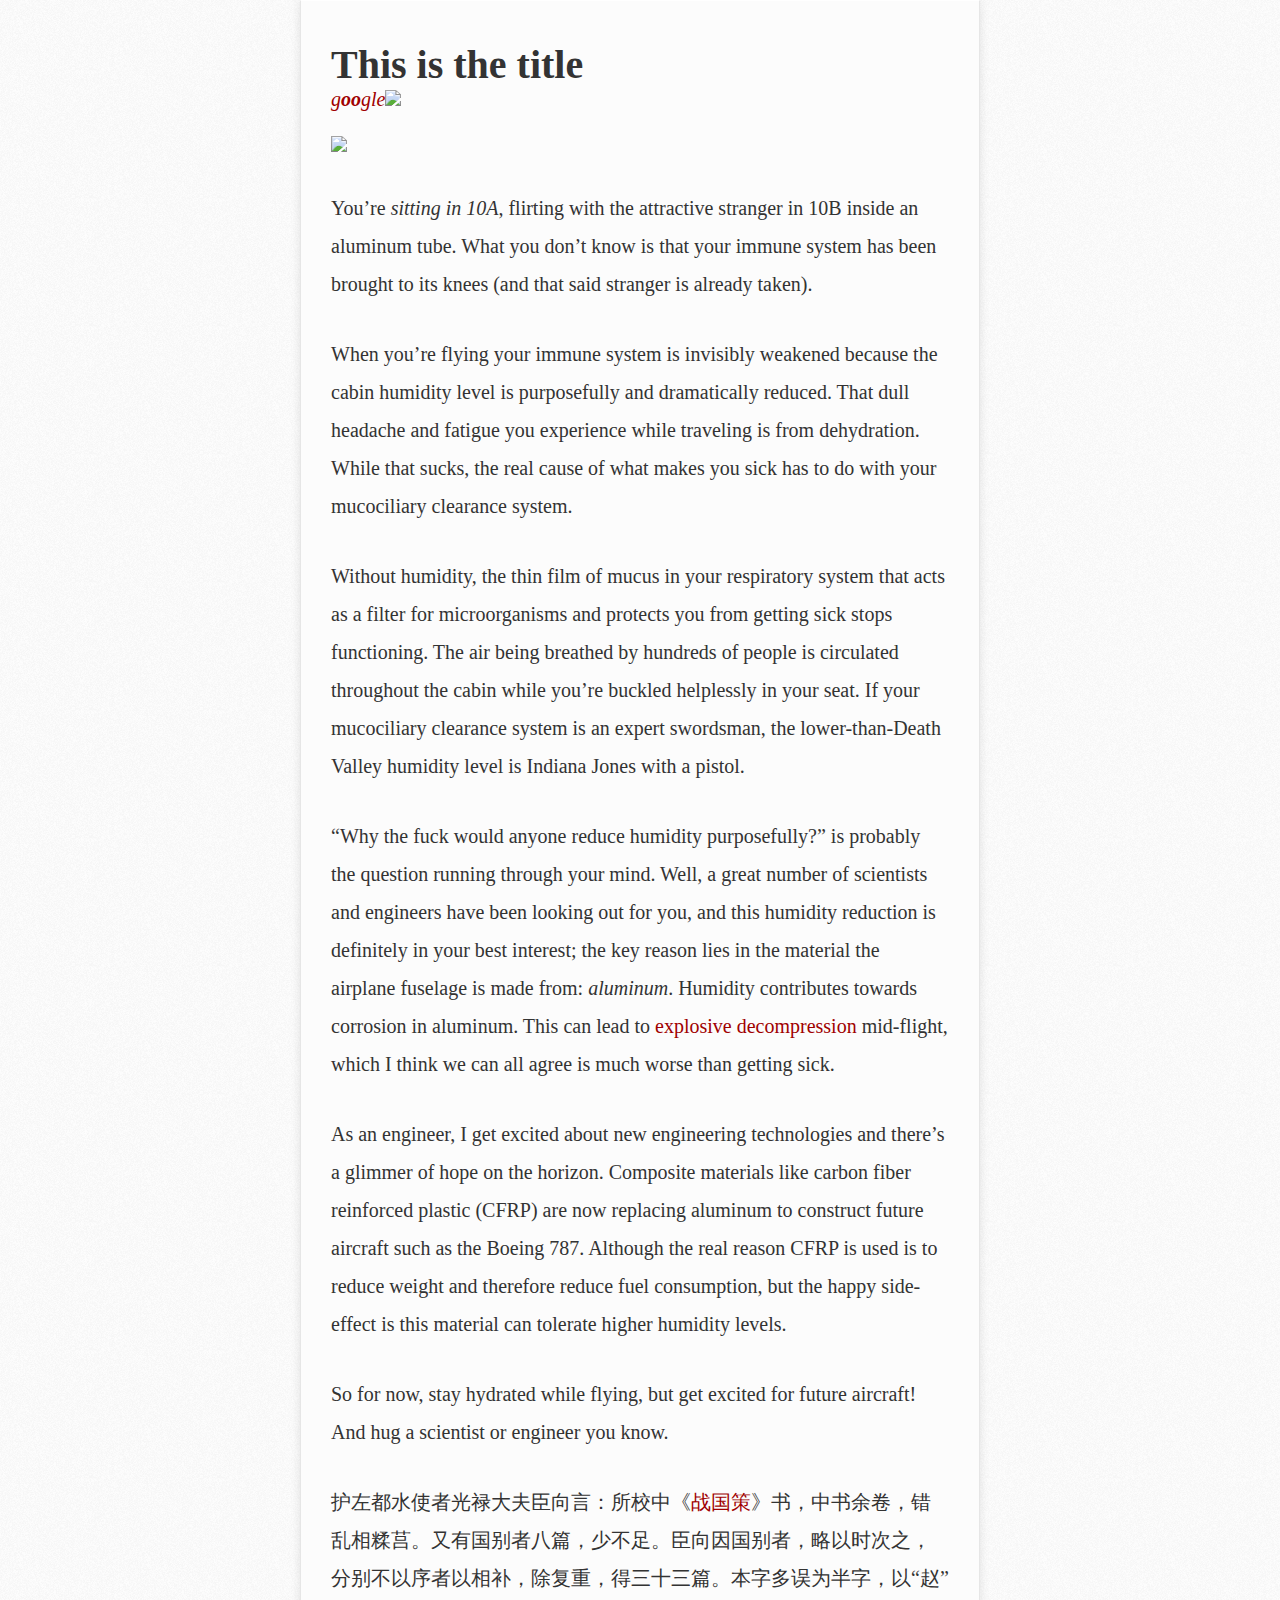
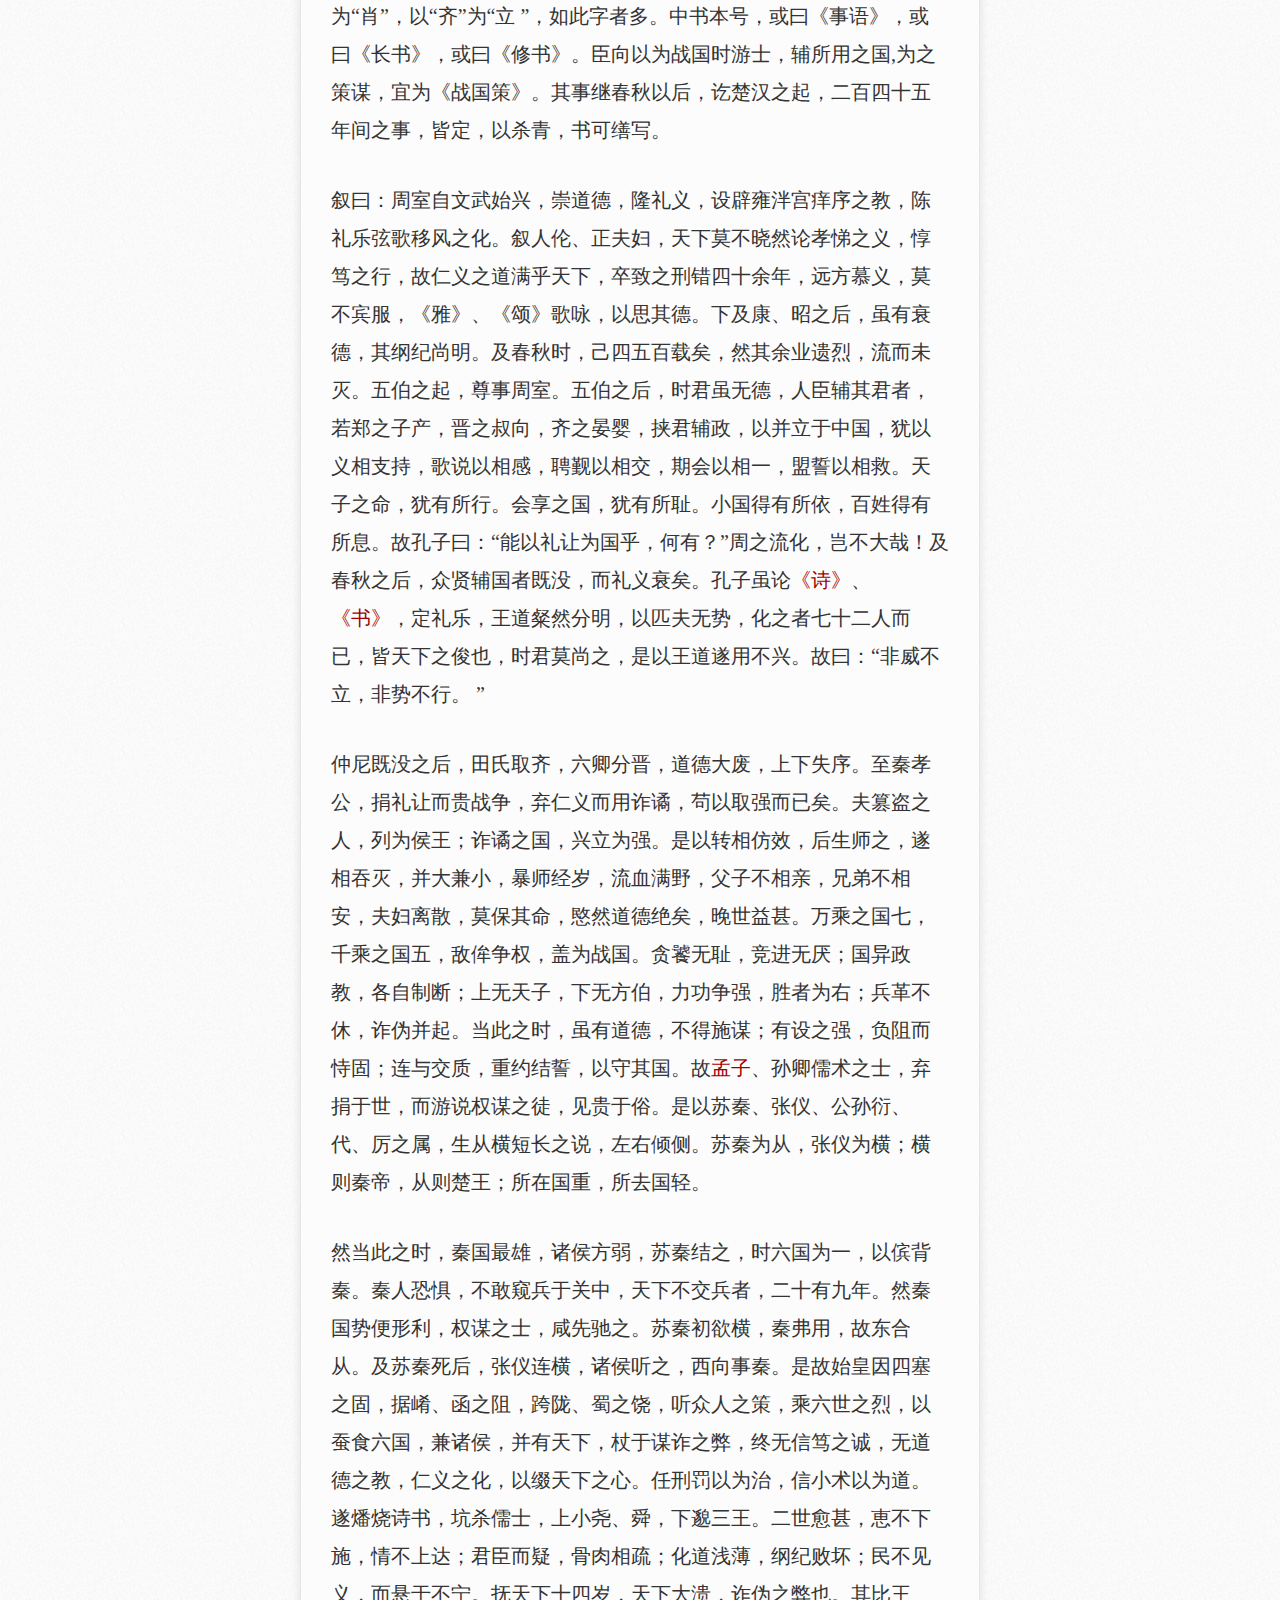
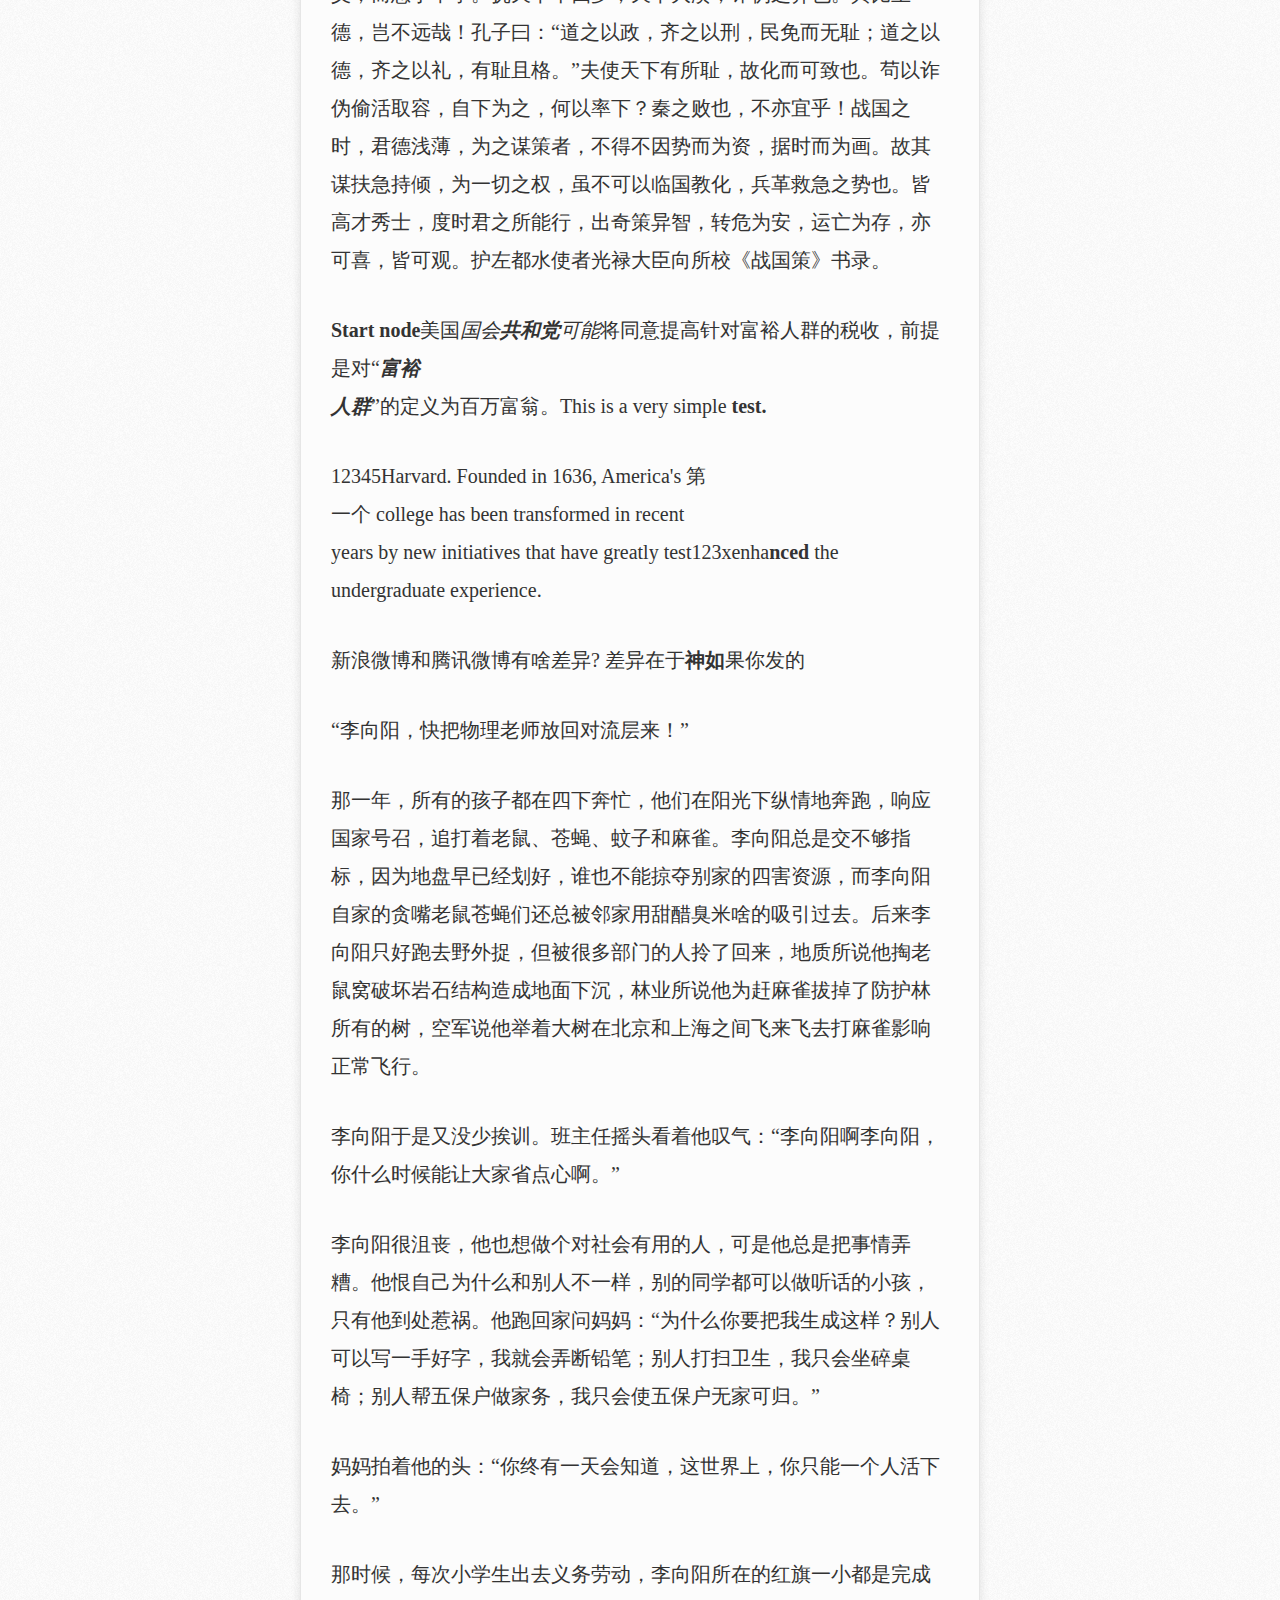
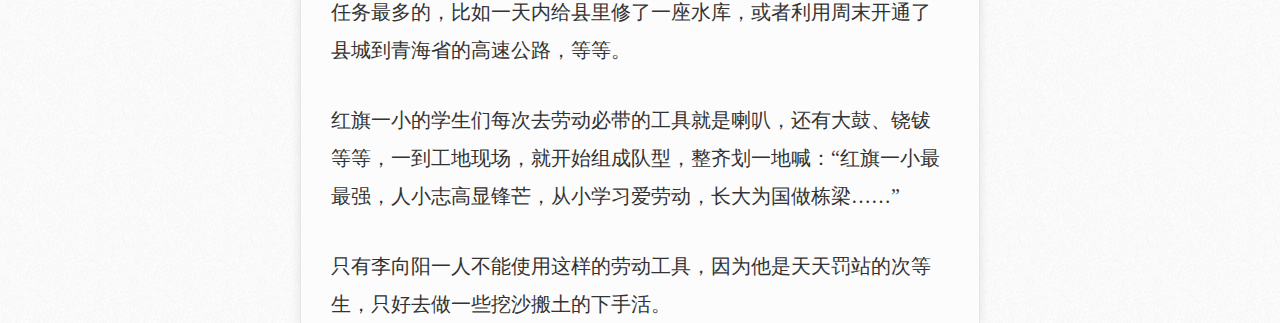
==== index.html @ 248e805e "generic node converter for img and link node" ====
<!DOCTYPE html>
<html>
<head>
  <title>nib.io</title>
  <meta charset="utf-8">
  <link href="stylesheets/main.css" media="all" rel="stylesheet" type="text/css" />

  <script src="javascripts/utils/JSONSerializer.js" type="text/javascript"></script>
  <script src="javascripts/utils/LineRanger.js" type="text/javascript"></script>
  <script src="javascripts/utils/SplitManager.js" type="text/javascript"></script>
  <script src="javascripts/utils/bind.js" type="text/javascript"></script>

  <script src="javascripts/IFrame.js" type="text/javascript"></script>
  <script src="javascripts/Stripe.js" type="text/javascript"></script>

  <script src="javascripts/main.js" type="text/javascript"></script>

  <script type="text/javascript" src="javascripts/greensock/plugins/CSSPlugin.min.js"></script>
  <script type="text/javascript" src="javascripts/greensock/easing/EasePack.min.js"></script>
  <script type="text/javascript" src="javascripts/greensock/TweenLite.min.js"></script>
  <script src="javascripts/greensock/TweenMax.min.js" type="text/javascript"></script>
  <script src="javascripts/greensock/TweenLite.min.js" type="text/javascript"></script>
</head>
<body>
<div class="container">
  <article id="article-content">
    <div class="paper" data-splitable="true" contenteditable="true">
      <header><h1>This is the title</h1><i><a href="http://google.com">g<b test="ooooo">oo</b>gle</a></i>
      <img src="testing image"></header>
      <br>
      <img src="imag2">
      <p>You’re <em><i>sitting</i> in 10A</em>, flirting with the attractive stranger in 10B inside an aluminum tube. What you don’t know is that your immune system has been brought to its knees (and that said stranger is already taken).</p><p>When you’re flying your immune system is invisibly weakened because the cabin humidity level is purposefully and dramatically reduced. That dull headache and fatigue you experience while traveling is from dehydration. While that sucks, the real cause of what makes you sick has to do with your mucociliary clearance system.</p><p>Without humidity, the thin film of mucus in your respiratory system that acts as a filter for microorganisms and protects you from getting sick stops functioning. The air being breathed by hundreds of people is circulated throughout the cabin while you’re buckled helplessly in your seat. If your mucociliary clearance system is an expert swordsman, the lower-than-Death Valley humidity level is Indiana Jones with a pistol.</p>
      <p>“Why the fuck would anyone reduce humidity purposefully?” is probably the question running through your mind. Well, a great number of scientists and engineers have been looking out for you, and this humidity reduction is definitely in your best interest; the key reason lies in the material the airplane fuselage is made from: <em>aluminum</em>. Humidity contributes towards corrosion in aluminum. This can lead to <a href="/r/?url=http%3A%2F%2Fen.wikipedia.org%2Fwiki%2FAloha_Airlines_Flight_243">explosive decompression</a> mid-flight, which I think we can all agree is much worse than getting sick.</p><p>As an engineer, I get excited about new engineering technologies and there’s a glimmer of hope on the horizon. Composite materials like carbon fiber reinforced plastic (CFRP) are now replacing aluminum to construct future aircraft such as the Boeing 787. Although the real reason CFRP is used is to reduce weight and therefore reduce fuel consumption, but the happy side-effect is this material can tolerate higher humidity levels.</p>
      <p>So for now, stay hydrated while flying, but get excited for future aircraft! And hug a scientist or engineer you know.</p>
      <p>护左都水使者光禄大夫臣向言：所校中《<a rel="external" href="http://www.zggdwx.com/zhanguo.html">战国策</a>》书，中书余卷，错乱相糅莒。又有国别者八篇，少不足。臣向因国别者，略以时次之，分别不以序者以相补，除复重，得三十三篇。本字多误为半字，以“赵”为“肖”，以“齐”为“立 ”，如此字者多。中书本号，或曰《事语》，或曰《长书》，或曰《修书》。臣向以为战国时游士，辅所用之国,为之策谋，宜为《战国策》。其事继春秋以后，讫楚汉之起，二百四十五年间之事，皆定，以杀青，书可缮写。</p>
      <p>叙曰：周室自文武始兴，崇道德，隆礼义，设辟雍泮宫痒序之教，陈礼乐弦歌移风之化。叙人伦、正夫妇，天下莫不晓然论孝悌之义，惇笃之行，故仁义之道满乎天下，卒致之刑错四十余年，远方慕义，莫不宾服，《雅》、《颂》歌咏，以思其德。下及康、昭之后，虽有衰德，其纲纪尚明。及春秋时，己四五百载矣，然其余业遗烈，流而未灭。五伯之起，尊事周室。五伯之后，时君虽无德，人臣辅其君者，若郑之子产，晋之叔向，齐之晏婴，挟君辅政，以并立于中国，犹以义相支持，歌说以相感，聘觐以相交，期会以相一，盟誓以相救。天子之命，犹有所行。会享之国，犹有所耻。小国得有所依，百姓得有所息。故孔子曰：“能以礼让为国乎，何有？”周之流化，岂不大哉！及春秋之后，众贤辅国者既没，而礼义衰矣。孔子虽论<a rel="external" href="http://www.zggdwx.com/shijing.html">《诗》</a>、<a rel="external" href="http://www.zggdwx.com/shangshu.html">《书》</a>，定礼乐，王道粲然分明，以匹夫无势，化之者七十二人而已，皆天下之俊也，时君莫尚之，是以王道遂用不兴。故曰：“非威不立，非势不行。 ”</p>
      <p>仲尼既没之后，田氏取齐，六卿分晋，道德大废，上下失序。至秦孝公，捐礼让而贵战争，弃仁义而用诈谲，茍以取强而已矣。夫篡盗之人，列为侯王；诈谲之国，兴立为强。是以转相仿效，后生师之，遂相吞灭，并大兼小，暴师经岁，流血满野，父子不相亲，兄弟不相安，夫妇离散，莫保其命，愍然道德绝矣，晚世益甚。万乘之国七，千乘之国五，敌侔争权，盖为战国。贪饕无耻，竞进无厌；国异政教，各自制断；上无天子，下无方伯，力功争强，胜者为右；兵革不休，诈伪并起。当此之时，虽有道德，不得施谋；有设之强，负阻而恃固；连与交质，重约结誓，以守其国。故<a rel="external" href="http://www.zggdwx.com/mengzi.html">孟子</a>、孙卿儒术之士，弃捐于世，而游说权谋之徒，见贵于俗。是以苏秦、张仪、公孙衍、代、厉之属，生从横短长之说，左右倾侧。苏秦为从，张仪为横；横则秦帝，从则楚王；所在国重，所去国轻。</p>
      <p>然当此之时，秦国最雄，诸侯方弱，苏秦结之，时六国为一，以傧背秦。秦人恐惧，不敢窥兵于关中，天下不交兵者，二十有九年。然秦国势便形利，权谋之士，咸先驰之。苏秦初欲横，秦弗用，故东合从。及苏秦死后，张仪连横，诸侯听之，西向事秦。是故始皇因四塞之固，据崤、函之阻，跨陇、蜀之饶，听众人之策，乘六世之烈，以蚕食六国，兼诸侯，并有天下，杖于谋诈之弊，终无信笃之诚，无道德之教，仁义之化，以缀天下之心。任刑罚以为治，信小术以为道。遂燔烧诗书，坑杀儒士，上小尧、舜，下邈三王。二世愈甚，恵不下施，情不上达；君臣而疑，骨肉相疏；化道浅薄，纲纪败坏；民不见义，而悬于不宁。抚天下十四岁，天下大溃，诈伪之弊也。其比王德，岂不远哉！孔子曰：“道之以政，齐之以刑，民免而无耻；道之以德，齐之以礼，有耻且格。”夫使天下有所耻，故化而可致也。茍以诈伪偷活取容，自下为之，何以率下？秦之败也，不亦宜乎！战国之时，君德浅薄，为之谋策者，不得不因势而为资，据时而为画。故其谋扶急持倾，为一切之权，虽不可以临国教化，兵革救急之势也。皆高才秀士，度时君之所能行，出奇策异智，转危为安，运亡为存，亦可喜，皆可观。护左都水使者光禄大臣向所校《战国策》书录。</p>
      <p><b>Start node</b>美国<i>国会<b>共和党</b>可能</i>将同意提高针对富裕人群的税收，前提是对“<i><b>富裕<br/>人群</b></i>”的定义为百万富翁。This is a very simple <b>test.</b></p>
      <p>12345<span>Harvard</span>. Founded in 1636, America's 第<br>一个 college has been transformed in recent<br>years by new initiatives that have greatly <span>test</span>123<span>xenha<b>nced</b></span> the undergraduate experience.</p>
      <p>新浪微博和腾讯微博有啥差异? <span></span>差异在于<b>神如</b>果你发的</p>
      <p>“李向阳，快把物理老师放回对流层来！”</p><p>那一年，所有的孩子都在四下奔忙，他们在阳光下纵情地奔跑，响应国家号召，追打着老鼠、苍蝇、蚊子和麻雀。李向阳总是交不够指标，因为地盘早已经划好，谁也不能掠夺别家的四害资源，而李向阳自家的贪嘴老鼠苍蝇们还总被邻家用甜醋臭米啥的吸引过去。后来李向阳只好跑去野外捉，但被很多部门的人拎了回来，地质所说他掏老鼠窝破坏岩石结构造成地面下沉，林业所说他为赶麻雀拔掉了防护林所有的树，空军说他举着大树在北京和上海之间飞来飞去打麻雀影响正常飞行。</p><p>李向阳于是又没少挨训。班主任摇头看着他叹气：“李向阳啊李向阳，你什么时候能让大家省点心啊。”</p><p>李向阳很沮丧，他也想做个对社会有用的人，可是他总是把事情弄糟。他恨自己为什么和别人不一样，别的同学都可以做听话的小孩，只有他到处惹祸。他跑回家问妈妈：“为什么你要把我生成这样？别人可以写一手好字，我就会弄断铅笔；别人打扫卫生，我只会坐碎桌椅；别人帮五保户做家务，我只会使五保户无家可归。”</p><p>妈妈拍着他的头：“你终有一天会知道，这世界上，你只能一个人活下去。”</p><p>那时候，每次小学生出去义务劳动，李向阳所在的红旗一小都是完成任务最多的，比如一天内给县里修了一座水库，或者利用周末开通了县城到青海省的高速公路，等等。</p><p>红旗一小的学生们每次去劳动必带的工具就是喇叭，还有大鼓、铙钹等等，一到工地现场，就开始组成队型，整齐划一地喊：“红旗一小最最强，人小志高显锋芒，从小学习爱劳动，长大为国做栋梁……”</p><p>只有李向阳一人不能使用这样的劳动工具，因为他是天天罚站的次等生，只好去做一些挖沙搬土的下手活。</p>
    </div>
  </article>
</div>
</body>
</html>
---- stylesheets/main.css ----
body {
  margin: 0;

  font-family: Georgia, "STHeiti", "Microsoft YaHei", "Times New Roman", Times, serif;
  font-size: 20px;
  color: #333;

  background-color: #F9F9F9;
  background-image:url('../bg.png');

}

a {
  text-decoration: none;
  color: #A00000;
}

a:hover{
  text-decoration: underline;
}

h1 {
  margin: 0;
  padding-top: 1em;
}

p {
  margin: 0;
  line-height: 1.9em;
  margin-top: 1.6em;
}

::selection {
  background: rgba(0, 0, 0, 0.1); /* Safari */
}

::-moz-selection {
  background: rgba(0, 0, 0, 0.1); /* Firefox */
}

.paper {
  width: 680px;
  margin: 0 auto;
  padding: 0 1.5em;

  -webkit-box-sizing: border-box;
     -moz-box-sizing: border-box;
          box-sizing: border-box;

  border-left: 1pt solid #E6E6E6;
  border-right: 1pt solid #E6E6E6;
  /*border-bottom: 1pt solid #E6E6E6;*/
  border-top: 1pt solid #FFF;

  background-color: #FCFCFC;

  -moz-box-shadow:    0 0 10px rgba(0, 0, 0, 0.1);
  -webkit-box-shadow: 0 0 10px rgba(0, 0, 0, 0.1);
  box-shadow:         0 0 10px rgba(0, 0, 0, 0.1);
}

.paper:focus{
  /* disable the focus outline */
  outline: none;
}

.paper p:first-child {
  margin-top: 0;
}

.inserted {
  margin: 0 auto;
}
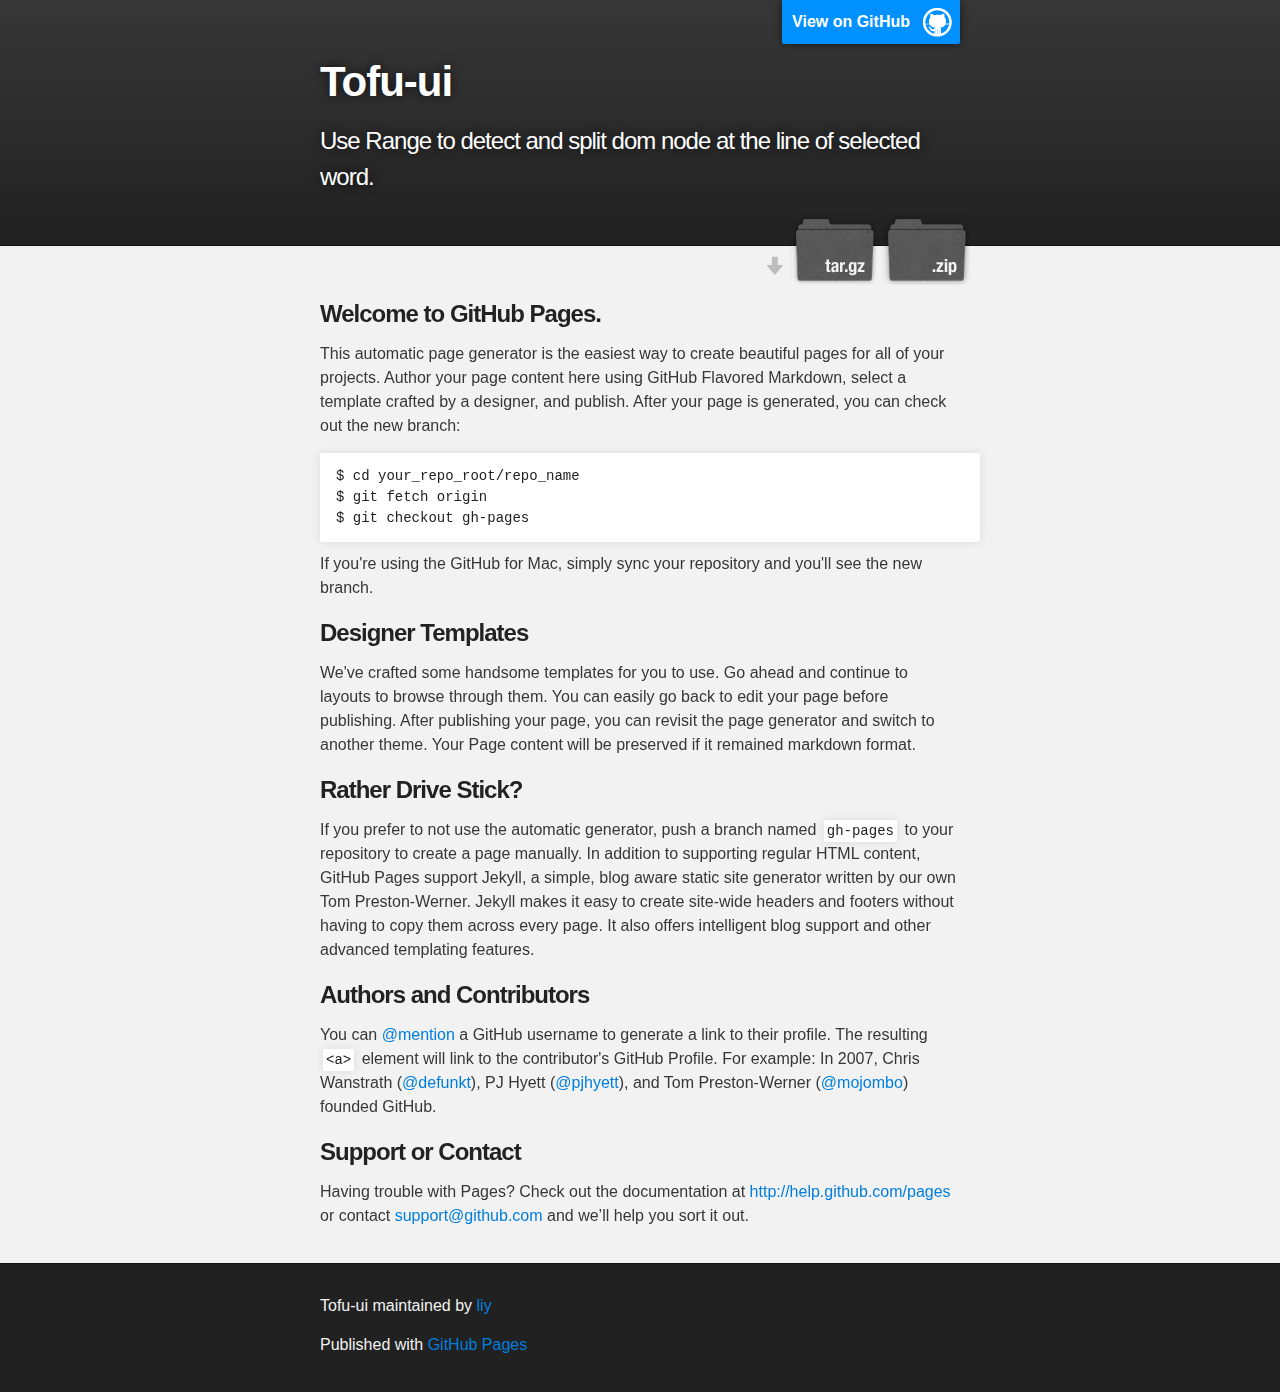
==== commit f1d3ebce: "Create gh-pages branch via GitHub" ====
--- a/index.html
+++ b/index.html
@@ -1,47 +1,79 @@
 <!DOCTYPE html>
 <html>
-<head>
-  <title>nib.io</title>
-  <meta charset="utf-8">
-  <link href="stylesheets/main.css" media="all" rel="stylesheet" type="text/css" />
 
-  <script src="javascripts/utils/JSONSerializer.js" type="text/javascript"></script>
-  <script src="javascripts/utils/LineRanger.js" type="text/javascript"></script>
-  <script src="javascripts/utils/SplitManager.js" type="text/javascript"></script>
-  <script src="javascripts/utils/bind.js" type="text/javascript"></script>
+  <head>
+    <meta charset='utf-8' />
+    <meta http-equiv="X-UA-Compatible" content="chrome=1" />
+    <meta name="description" content="Tofu-ui : Use Range to detect and split dom node at the line of selected word." />
 
-  <script src="javascripts/IFrame.js" type="text/javascript"></script>
-  <script src="javascripts/Stripe.js" type="text/javascript"></script>
+    <link rel="stylesheet" type="text/css" media="screen" href="stylesheets/stylesheet.css">
 
-  <script src="javascripts/main.js" type="text/javascript"></script>
+    <title>Tofu-ui</title>
+  </head>
 
-  <script type="text/javascript" src="javascripts/greensock/plugins/CSSPlugin.min.js"></script>
-  <script type="text/javascript" src="javascripts/greensock/easing/EasePack.min.js"></script>
-  <script type="text/javascript" src="javascripts/greensock/TweenLite.min.js"></script>
-  <script src="javascripts/greensock/TweenMax.min.js" type="text/javascript"></script>
-  <script src="javascripts/greensock/TweenLite.min.js" type="text/javascript"></script>
-</head>
-<body>
-<div class="container">
-  <article id="article-content">
-    <div class="paper" data-splitable="true" contenteditable="true">
-      <header><h1>This is the title</h1><i><a href="http://google.com">g<b test="ooooo">oo</b>gle</a></i>
-      <img src="testing image"></header>
-      <br>
-      <img src="imag2">
-      <p>You’re <em><i>sitting</i> in 10A</em>, flirting with the attractive stranger in 10B inside an aluminum tube. What you don’t know is that your immune system has been brought to its knees (and that said stranger is already taken).</p><p>When you’re flying your immune system is invisibly weakened because the cabin humidity level is purposefully and dramatically reduced. That dull headache and fatigue you experience while traveling is from dehydration. While that sucks, the real cause of what makes you sick has to do with your mucociliary clearance system.</p><p>Without humidity, the thin film of mucus in your respiratory system that acts as a filter for microorganisms and protects you from getting sick stops functioning. The air being breathed by hundreds of people is circulated throughout the cabin while you’re buckled helplessly in your seat. If your mucociliary clearance system is an expert swordsman, the lower-than-Death Valley humidity level is Indiana Jones with a pistol.</p>
-      <p>“Why the fuck would anyone reduce humidity purposefully?” is probably the question running through your mind. Well, a great number of scientists and engineers have been looking out for you, and this humidity reduction is definitely in your best interest; the key reason lies in the material the airplane fuselage is made from: <em>aluminum</em>. Humidity contributes towards corrosion in aluminum. This can lead to <a href="/r/?url=http%3A%2F%2Fen.wikipedia.org%2Fwiki%2FAloha_Airlines_Flight_243">explosive decompression</a> mid-flight, which I think we can all agree is much worse than getting sick.</p><p>As an engineer, I get excited about new engineering technologies and there’s a glimmer of hope on the horizon. Composite materials like carbon fiber reinforced plastic (CFRP) are now replacing aluminum to construct future aircraft such as the Boeing 787. Although the real reason CFRP is used is to reduce weight and therefore reduce fuel consumption, but the happy side-effect is this material can tolerate higher humidity levels.</p>
-      <p>So for now, stay hydrated while flying, but get excited for future aircraft! And hug a scientist or engineer you know.</p>
-      <p>护左都水使者光禄大夫臣向言：所校中《<a rel="external" href="http://www.zggdwx.com/zhanguo.html">战国策</a>》书，中书余卷，错乱相糅莒。又有国别者八篇，少不足。臣向因国别者，略以时次之，分别不以序者以相补，除复重，得三十三篇。本字多误为半字，以“赵”为“肖”，以“齐”为“立 ”，如此字者多。中书本号，或曰《事语》，或曰《长书》，或曰《修书》。臣向以为战国时游士，辅所用之国,为之策谋，宜为《战国策》。其事继春秋以后，讫楚汉之起，二百四十五年间之事，皆定，以杀青，书可缮写。</p>
-      <p>叙曰：周室自文武始兴，崇道德，隆礼义，设辟雍泮宫痒序之教，陈礼乐弦歌移风之化。叙人伦、正夫妇，天下莫不晓然论孝悌之义，惇笃之行，故仁义之道满乎天下，卒致之刑错四十余年，远方慕义，莫不宾服，《雅》、《颂》歌咏，以思其德。下及康、昭之后，虽有衰德，其纲纪尚明。及春秋时，己四五百载矣，然其余业遗烈，流而未灭。五伯之起，尊事周室。五伯之后，时君虽无德，人臣辅其君者，若郑之子产，晋之叔向，齐之晏婴，挟君辅政，以并立于中国，犹以义相支持，歌说以相感，聘觐以相交，期会以相一，盟誓以相救。天子之命，犹有所行。会享之国，犹有所耻。小国得有所依，百姓得有所息。故孔子曰：“能以礼让为国乎，何有？”周之流化，岂不大哉！及春秋之后，众贤辅国者既没，而礼义衰矣。孔子虽论<a rel="external" href="http://www.zggdwx.com/shijing.html">《诗》</a>、<a rel="external" href="http://www.zggdwx.com/shangshu.html">《书》</a>，定礼乐，王道粲然分明，以匹夫无势，化之者七十二人而已，皆天下之俊也，时君莫尚之，是以王道遂用不兴。故曰：“非威不立，非势不行。 ”</p>
-      <p>仲尼既没之后，田氏取齐，六卿分晋，道德大废，上下失序。至秦孝公，捐礼让而贵战争，弃仁义而用诈谲，茍以取强而已矣。夫篡盗之人，列为侯王；诈谲之国，兴立为强。是以转相仿效，后生师之，遂相吞灭，并大兼小，暴师经岁，流血满野，父子不相亲，兄弟不相安，夫妇离散，莫保其命，愍然道德绝矣，晚世益甚。万乘之国七，千乘之国五，敌侔争权，盖为战国。贪饕无耻，竞进无厌；国异政教，各自制断；上无天子，下无方伯，力功争强，胜者为右；兵革不休，诈伪并起。当此之时，虽有道德，不得施谋；有设之强，负阻而恃固；连与交质，重约结誓，以守其国。故<a rel="external" href="http://www.zggdwx.com/mengzi.html">孟子</a>、孙卿儒术之士，弃捐于世，而游说权谋之徒，见贵于俗。是以苏秦、张仪、公孙衍、代、厉之属，生从横短长之说，左右倾侧。苏秦为从，张仪为横；横则秦帝，从则楚王；所在国重，所去国轻。</p>
-      <p>然当此之时，秦国最雄，诸侯方弱，苏秦结之，时六国为一，以傧背秦。秦人恐惧，不敢窥兵于关中，天下不交兵者，二十有九年。然秦国势便形利，权谋之士，咸先驰之。苏秦初欲横，秦弗用，故东合从。及苏秦死后，张仪连横，诸侯听之，西向事秦。是故始皇因四塞之固，据崤、函之阻，跨陇、蜀之饶，听众人之策，乘六世之烈，以蚕食六国，兼诸侯，并有天下，杖于谋诈之弊，终无信笃之诚，无道德之教，仁义之化，以缀天下之心。任刑罚以为治，信小术以为道。遂燔烧诗书，坑杀儒士，上小尧、舜，下邈三王。二世愈甚，恵不下施，情不上达；君臣而疑，骨肉相疏；化道浅薄，纲纪败坏；民不见义，而悬于不宁。抚天下十四岁，天下大溃，诈伪之弊也。其比王德，岂不远哉！孔子曰：“道之以政，齐之以刑，民免而无耻；道之以德，齐之以礼，有耻且格。”夫使天下有所耻，故化而可致也。茍以诈伪偷活取容，自下为之，何以率下？秦之败也，不亦宜乎！战国之时，君德浅薄，为之谋策者，不得不因势而为资，据时而为画。故其谋扶急持倾，为一切之权，虽不可以临国教化，兵革救急之势也。皆高才秀士，度时君之所能行，出奇策异智，转危为安，运亡为存，亦可喜，皆可观。护左都水使者光禄大臣向所校《战国策》书录。</p>
-      <p><b>Start node</b>美国<i>国会<b>共和党</b>可能</i>将同意提高针对富裕人群的税收，前提是对“<i><b>富裕<br/>人群</b></i>”的定义为百万富翁。This is a very simple <b>test.</b></p>
-      <p>12345<span>Harvard</span>. Founded in 1636, America's 第<br>一个 college has been transformed in recent<br>years by new initiatives that have greatly <span>test</span>123<span>xenha<b>nced</b></span> the undergraduate experience.</p>
-      <p>新浪微博和腾讯微博有啥差异? <span></span>差异在于<b>神如</b>果你发的</p>
-      <p>“李向阳，快把物理老师放回对流层来！”</p><p>那一年，所有的孩子都在四下奔忙，他们在阳光下纵情地奔跑，响应国家号召，追打着老鼠、苍蝇、蚊子和麻雀。李向阳总是交不够指标，因为地盘早已经划好，谁也不能掠夺别家的四害资源，而李向阳自家的贪嘴老鼠苍蝇们还总被邻家用甜醋臭米啥的吸引过去。后来李向阳只好跑去野外捉，但被很多部门的人拎了回来，地质所说他掏老鼠窝破坏岩石结构造成地面下沉，林业所说他为赶麻雀拔掉了防护林所有的树，空军说他举着大树在北京和上海之间飞来飞去打麻雀影响正常飞行。</p><p>李向阳于是又没少挨训。班主任摇头看着他叹气：“李向阳啊李向阳，你什么时候能让大家省点心啊。”</p><p>李向阳很沮丧，他也想做个对社会有用的人，可是他总是把事情弄糟。他恨自己为什么和别人不一样，别的同学都可以做听话的小孩，只有他到处惹祸。他跑回家问妈妈：“为什么你要把我生成这样？别人可以写一手好字，我就会弄断铅笔；别人打扫卫生，我只会坐碎桌椅；别人帮五保户做家务，我只会使五保户无家可归。”</p><p>妈妈拍着他的头：“你终有一天会知道，这世界上，你只能一个人活下去。”</p><p>那时候，每次小学生出去义务劳动，李向阳所在的红旗一小都是完成任务最多的，比如一天内给县里修了一座水库，或者利用周末开通了县城到青海省的高速公路，等等。</p><p>红旗一小的学生们每次去劳动必带的工具就是喇叭，还有大鼓、铙钹等等，一到工地现场，就开始组成队型，整齐划一地喊：“红旗一小最最强，人小志高显锋芒，从小学习爱劳动，长大为国做栋梁……”</p><p>只有李向阳一人不能使用这样的劳动工具，因为他是天天罚站的次等生，只好去做一些挖沙搬土的下手活。</p>
+  <body>
+
+    <!-- HEADER -->
+    <div id="header_wrap" class="outer">
+        <header class="inner">
+          <a id="forkme_banner" href="https://github.com/liy/tofu-ui">View on GitHub</a>
+
+          <h1 id="project_title">Tofu-ui</h1>
+          <h2 id="project_tagline">Use Range to detect and split dom node at the line of selected word.</h2>
+
+            <section id="downloads">
+              <a class="zip_download_link" href="https://github.com/liy/tofu-ui/zipball/master">Download this project as a .zip file</a>
+              <a class="tar_download_link" href="https://github.com/liy/tofu-ui/tarball/master">Download this project as a tar.gz file</a>
+            </section>
+        </header>
     </div>
-  </article>
-</div>
-</body>
+
+    <!-- MAIN CONTENT -->
+    <div id="main_content_wrap" class="outer">
+      <section id="main_content" class="inner">
+        <h3>
+<a name="welcome-to-github-pages" class="anchor" href="#welcome-to-github-pages"><span class="octicon octicon-link"></span></a>Welcome to GitHub Pages.</h3>
+
+<p>This automatic page generator is the easiest way to create beautiful pages for all of your projects. Author your page content here using GitHub Flavored Markdown, select a template crafted by a designer, and publish. After your page is generated, you can check out the new branch:</p>
+
+<pre><code>$ cd your_repo_root/repo_name
+$ git fetch origin
+$ git checkout gh-pages
+</code></pre>
+
+<p>If you're using the GitHub for Mac, simply sync your repository and you'll see the new branch.</p>
+
+<h3>
+<a name="designer-templates" class="anchor" href="#designer-templates"><span class="octicon octicon-link"></span></a>Designer Templates</h3>
+
+<p>We've crafted some handsome templates for you to use. Go ahead and continue to layouts to browse through them. You can easily go back to edit your page before publishing. After publishing your page, you can revisit the page generator and switch to another theme. Your Page content will be preserved if it remained markdown format.</p>
+
+<h3>
+<a name="rather-drive-stick" class="anchor" href="#rather-drive-stick"><span class="octicon octicon-link"></span></a>Rather Drive Stick?</h3>
+
+<p>If you prefer to not use the automatic generator, push a branch named <code>gh-pages</code> to your repository to create a page manually. In addition to supporting regular HTML content, GitHub Pages support Jekyll, a simple, blog aware static site generator written by our own Tom Preston-Werner. Jekyll makes it easy to create site-wide headers and footers without having to copy them across every page. It also offers intelligent blog support and other advanced templating features.</p>
+
+<h3>
+<a name="authors-and-contributors" class="anchor" href="#authors-and-contributors"><span class="octicon octicon-link"></span></a>Authors and Contributors</h3>
+
+<p>You can <a href="https://github.com/blog/821" class="user-mention">@mention</a> a GitHub username to generate a link to their profile. The resulting <code>&lt;a&gt;</code> element will link to the contributor's GitHub Profile. For example: In 2007, Chris Wanstrath (<a href="https://github.com/defunkt" class="user-mention">@defunkt</a>), PJ Hyett (<a href="https://github.com/pjhyett" class="user-mention">@pjhyett</a>), and Tom Preston-Werner (<a href="https://github.com/mojombo" class="user-mention">@mojombo</a>) founded GitHub.</p>
+
+<h3>
+<a name="support-or-contact" class="anchor" href="#support-or-contact"><span class="octicon octicon-link"></span></a>Support or Contact</h3>
+
+<p>Having trouble with Pages? Check out the documentation at <a href="http://help.github.com/pages">http://help.github.com/pages</a> or contact <a href="mailto:support@github.com">support@github.com</a> and we’ll help you sort it out.</p>
+      </section>
+    </div>
+
+    <!-- FOOTER  -->
+    <div id="footer_wrap" class="outer">
+      <footer class="inner">
+        <p class="copyright">Tofu-ui maintained by <a href="https://github.com/liy">liy</a></p>
+        <p>Published with <a href="http://pages.github.com">GitHub Pages</a></p>
+      </footer>
+    </div>
+
+    
+
+  </body>
 </html>
--- a/stylesheets/stylesheet.css
+++ b/stylesheets/stylesheet.css
@@ -0,0 +1,427 @@
+/*******************************************************************************
+Slate Theme for GitHub Pages
+by Jason Costello, @jsncostello
+*******************************************************************************/
+
+@import url(pygment_trac.css);
+
+/*******************************************************************************
+MeyerWeb Reset
+*******************************************************************************/
+
+html, body, div, span, applet, object, iframe,
+h1, h2, h3, h4, h5, h6, p, blockquote, pre,
+a, abbr, acronym, address, big, cite, code,
+del, dfn, em, img, ins, kbd, q, s, samp,
+small, strike, strong, sub, sup, tt, var,
+b, u, i, center,
+dl, dt, dd, ol, ul, li,
+fieldset, form, label, legend,
+table, caption, tbody, tfoot, thead, tr, th, td,
+article, aside, canvas, details, embed,
+figure, figcaption, footer, header, hgroup,
+menu, nav, output, ruby, section, summary,
+time, mark, audio, video {
+  margin: 0;
+  padding: 0;
+  border: 0;
+  font: inherit;
+  vertical-align: baseline;
+}
+
+/* HTML5 display-role reset for older browsers */
+article, aside, details, figcaption, figure,
+footer, header, hgroup, menu, nav, section {
+  display: block;
+}
+
+ol, ul {
+  list-style: none;
+}
+
+blockquote, q {
+}
+
+table {
+  border-collapse: collapse;
+  border-spacing: 0;
+}
+
+/*******************************************************************************
+Theme Styles
+*******************************************************************************/
+
+body {
+  box-sizing: border-box;
+  color:#373737;
+  background: #212121;
+  font-size: 16px;
+  font-family: 'Myriad Pro', Calibri, Helvetica, Arial, sans-serif;
+  line-height: 1.5;
+  -webkit-font-smoothing: antialiased;
+}
+
+h1, h2, h3, h4, h5, h6 {
+  margin: 10px 0;
+  font-weight: 700;
+  color:#222222;
+  font-family: 'Lucida Grande', 'Calibri', Helvetica, Arial, sans-serif;
+  letter-spacing: -1px;
+}
+
+h1 {
+  font-size: 36px;
+  font-weight: 700;
+}
+
+h2 {
+  padding-bottom: 10px;
+  font-size: 32px;
+  background: url('../images/bg_hr.png') repeat-x bottom;
+}
+
+h3 {
+  font-size: 24px;
+}
+
+h4 {
+  font-size: 21px;
+}
+
+h5 {
+  font-size: 18px;
+}
+
+h6 {
+  font-size: 16px;
+}
+
+p {
+  margin: 10px 0 15px 0;
+}
+
+footer p {
+  color: #f2f2f2;
+}
+
+a {
+  text-decoration: none;
+  color: #007edf;
+  text-shadow: none;
+
+  transition: color 0.5s ease;
+  transition: text-shadow 0.5s ease;
+  -webkit-transition: color 0.5s ease;
+  -webkit-transition: text-shadow 0.5s ease;
+  -moz-transition: color 0.5s ease;
+  -moz-transition: text-shadow 0.5s ease;
+  -o-transition: color 0.5s ease;
+  -o-transition: text-shadow 0.5s ease;
+  -ms-transition: color 0.5s ease;
+  -ms-transition: text-shadow 0.5s ease;
+}
+
+#main_content a:hover {
+  color: #0069ba;
+  text-shadow: #0090ff 0px 0px 2px;
+}
+
+footer a:hover {
+  color: #43adff;
+  text-shadow: #0090ff 0px 0px 2px;
+}
+
+em {
+  font-style: italic;
+}
+
+strong {
+  font-weight: bold;
+}
+
+img {
+  position: relative;
+  margin: 0 auto;
+  max-width: 739px;
+  padding: 5px;
+  margin: 10px 0 10px 0;
+  border: 1px solid #ebebeb;
+
+  box-shadow: 0 0 5px #ebebeb;
+  -webkit-box-shadow: 0 0 5px #ebebeb;
+  -moz-box-shadow: 0 0 5px #ebebeb;
+  -o-box-shadow: 0 0 5px #ebebeb;
+  -ms-box-shadow: 0 0 5px #ebebeb;
+}
+
+pre, code {
+  width: 100%;
+  color: #222;
+  background-color: #fff;
+
+  font-family: Monaco, "Bitstream Vera Sans Mono", "Lucida Console", Terminal, monospace;
+  font-size: 14px;
+
+  border-radius: 2px;
+  -moz-border-radius: 2px;
+  -webkit-border-radius: 2px;
+
+
+
+}
+
+pre {
+  width: 100%;
+  padding: 10px;
+  box-shadow: 0 0 10px rgba(0,0,0,.1);
+  overflow: auto;
+}
+
+code {
+  padding: 3px;
+  margin: 0 3px;
+  box-shadow: 0 0 10px rgba(0,0,0,.1);
+}
+
+pre code {
+  display: block;
+  box-shadow: none;
+}
+
+blockquote {
+  color: #666;
+  margin-bottom: 20px;
+  padding: 0 0 0 20px;
+  border-left: 3px solid #bbb;
+}
+
+ul, ol, dl {
+  margin-bottom: 15px
+}
+
+ul li {
+  list-style: inside;
+  padding-left: 20px;
+}
+
+ol li {
+  list-style: decimal inside;
+  padding-left: 20px;
+}
+
+dl dt {
+  font-weight: bold;
+}
+
+dl dd {
+  padding-left: 20px;
+  font-style: italic;
+}
+
+dl p {
+  padding-left: 20px;
+  font-style: italic;
+}
+
+hr {
+  height: 1px;
+  margin-bottom: 5px;
+  border: none;
+  background: url('../images/bg_hr.png') repeat-x center;
+}
+
+table {
+  border: 1px solid #373737;
+  margin-bottom: 20px;
+  text-align: left;
+ }
+
+th {
+  font-family: 'Lucida Grande', 'Helvetica Neue', Helvetica, Arial, sans-serif;
+  padding: 10px;
+  background: #373737;
+  color: #fff;
+ }
+
+td {
+  padding: 10px;
+  border: 1px solid #373737;
+ }
+
+form {
+  background: #f2f2f2;
+  padding: 20px;
+}
+
+img {
+  width: 100%;
+  max-width: 100%;
+}
+
+/*******************************************************************************
+Full-Width Styles
+*******************************************************************************/
+
+.outer {
+  width: 100%;
+}
+
+.inner {
+  position: relative;
+  max-width: 640px;
+  padding: 20px 10px;
+  margin: 0 auto;
+}
+
+#forkme_banner {
+  display: block;
+  position: absolute;
+  top:0;
+  right: 10px;
+  z-index: 10;
+  padding: 10px 50px 10px 10px;
+  color: #fff;
+  background: url('../images/blacktocat.png') #0090ff no-repeat 95% 50%;
+  font-weight: 700;
+  box-shadow: 0 0 10px rgba(0,0,0,.5);
+  border-bottom-left-radius: 2px;
+  border-bottom-right-radius: 2px;
+}
+
+#header_wrap {
+  background: #212121;
+  background: -moz-linear-gradient(top, #373737, #212121);
+  background: -webkit-linear-gradient(top, #373737, #212121);
+  background: -ms-linear-gradient(top, #373737, #212121);
+  background: -o-linear-gradient(top, #373737, #212121);
+  background: linear-gradient(top, #373737, #212121);
+}
+
+#header_wrap .inner {
+  padding: 50px 10px 30px 10px;
+}
+
+#project_title {
+  margin: 0;
+  color: #fff;
+  font-size: 42px;
+  font-weight: 700;
+  text-shadow: #111 0px 0px 10px;
+}
+
+#project_tagline {
+  color: #fff;
+  font-size: 24px;
+  font-weight: 300;
+  background: none;
+  text-shadow: #111 0px 0px 10px;
+}
+
+#downloads {
+  position: absolute;
+  width: 210px;
+  z-index: 10;
+  bottom: -40px;
+  right: 0;
+  height: 70px;
+  background: url('../images/icon_download.png') no-repeat 0% 90%;
+}
+
+.zip_download_link {
+  display: block;
+  float: right;
+  width: 90px;
+  height:70px;
+  text-indent: -5000px;
+  overflow: hidden;
+  background: url(../images/sprite_download.png) no-repeat bottom left;
+}
+
+.tar_download_link {
+  display: block;
+  float: right;
+  width: 90px;
+  height:70px;
+  text-indent: -5000px;
+  overflow: hidden;
+  background: url(../images/sprite_download.png) no-repeat bottom right;
+  margin-left: 10px;
+}
+
+.zip_download_link:hover {
+  background: url(../images/sprite_download.png) no-repeat top left;
+}
+
+.tar_download_link:hover {
+  background: url(../images/sprite_download.png) no-repeat top right;
+}
+
+#main_content_wrap {
+  background: #f2f2f2;
+  border-top: 1px solid #111;
+  border-bottom: 1px solid #111;
+}
+
+#main_content {
+  padding-top: 40px;
+}
+
+#footer_wrap {
+  background: #212121;
+}
+
+
+
+/*******************************************************************************
+Small Device Styles
+*******************************************************************************/
+
+@media screen and (max-width: 480px) {
+  body {
+    font-size:14px;
+  }
+
+  #downloads {
+    display: none;
+  }
+
+  .inner {
+    min-width: 320px;
+    max-width: 480px;
+  }
+
+  #project_title {
+  font-size: 32px;
+  }
+
+  h1 {
+    font-size: 28px;
+  }
+
+  h2 {
+    font-size: 24px;
+  }
+
+  h3 {
+    font-size: 21px;
+  }
+
+  h4 {
+    font-size: 18px;
+  }
+
+  h5 {
+    font-size: 14px;
+  }
+
+  h6 {
+    font-size: 12px;
+  }
+
+  code, pre {
+    min-width: 320px;
+    max-width: 480px;
+    font-size: 11px;
+  }
+
+}
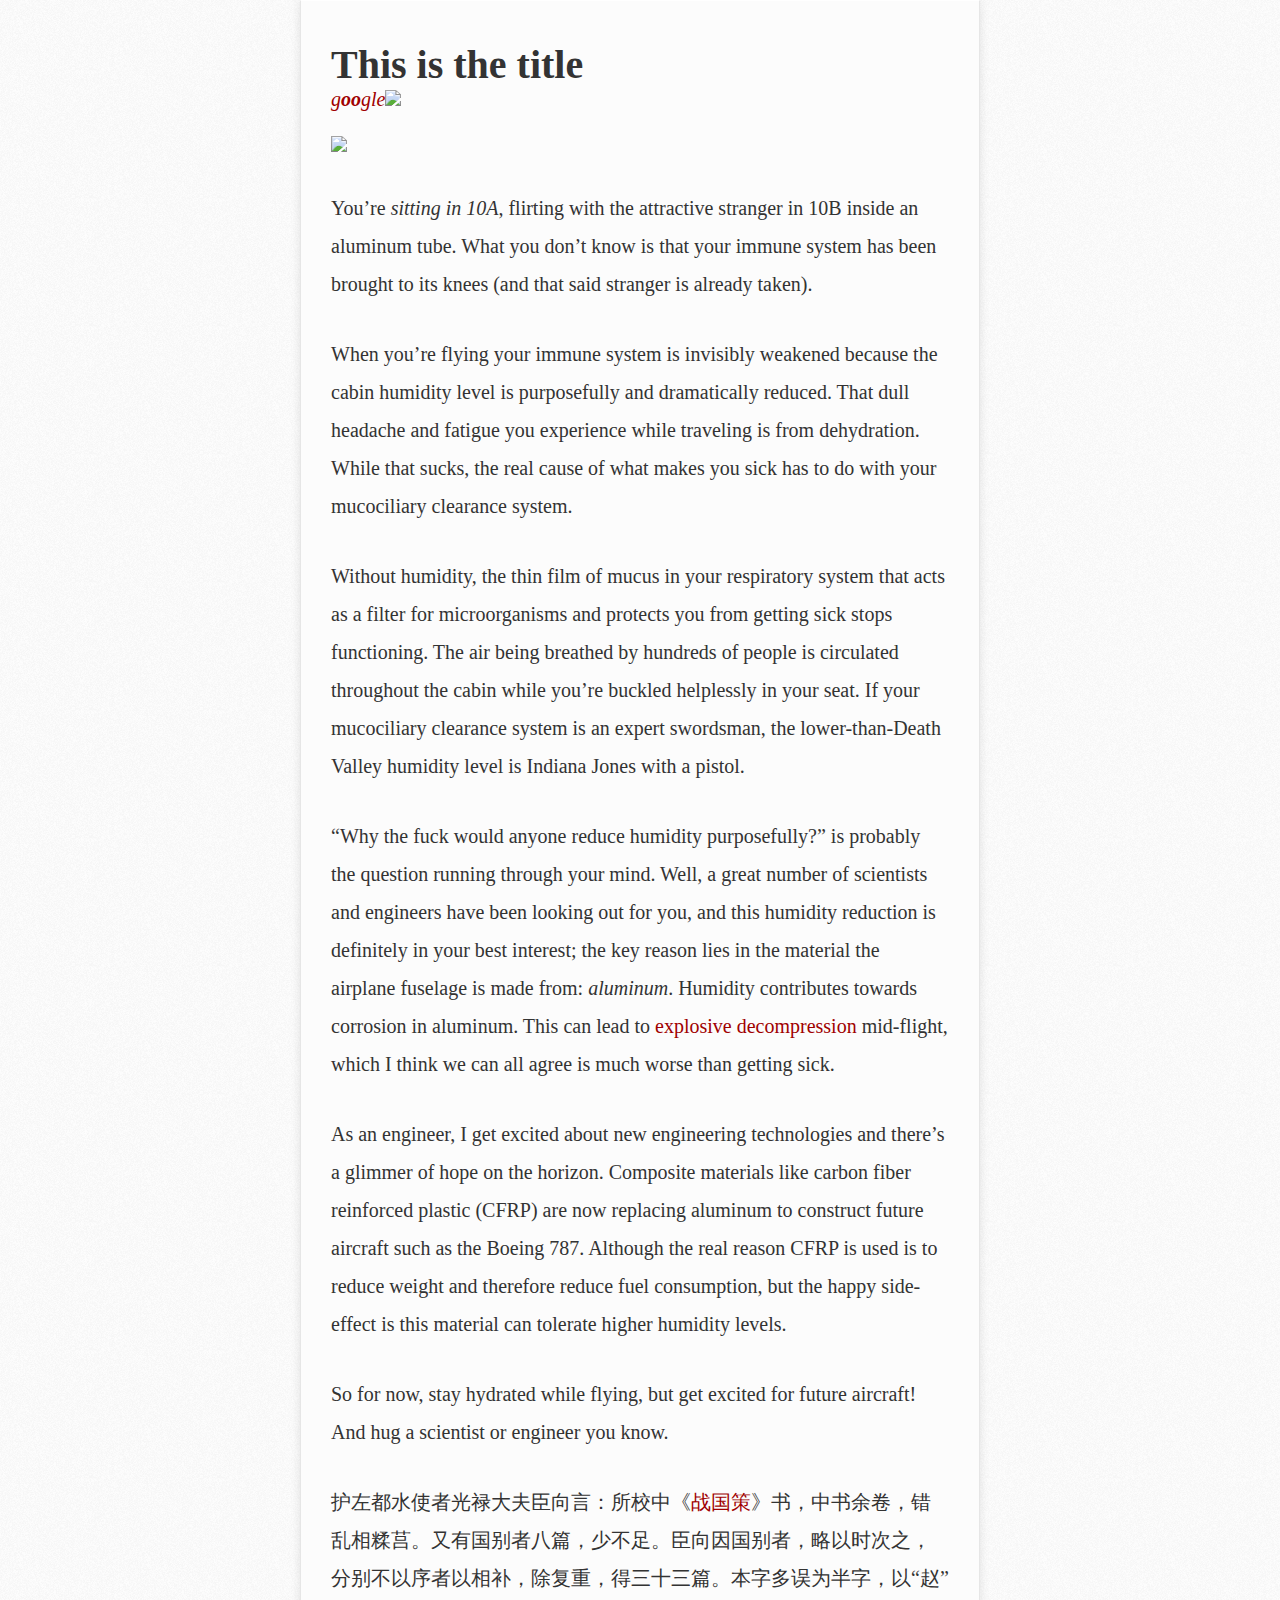
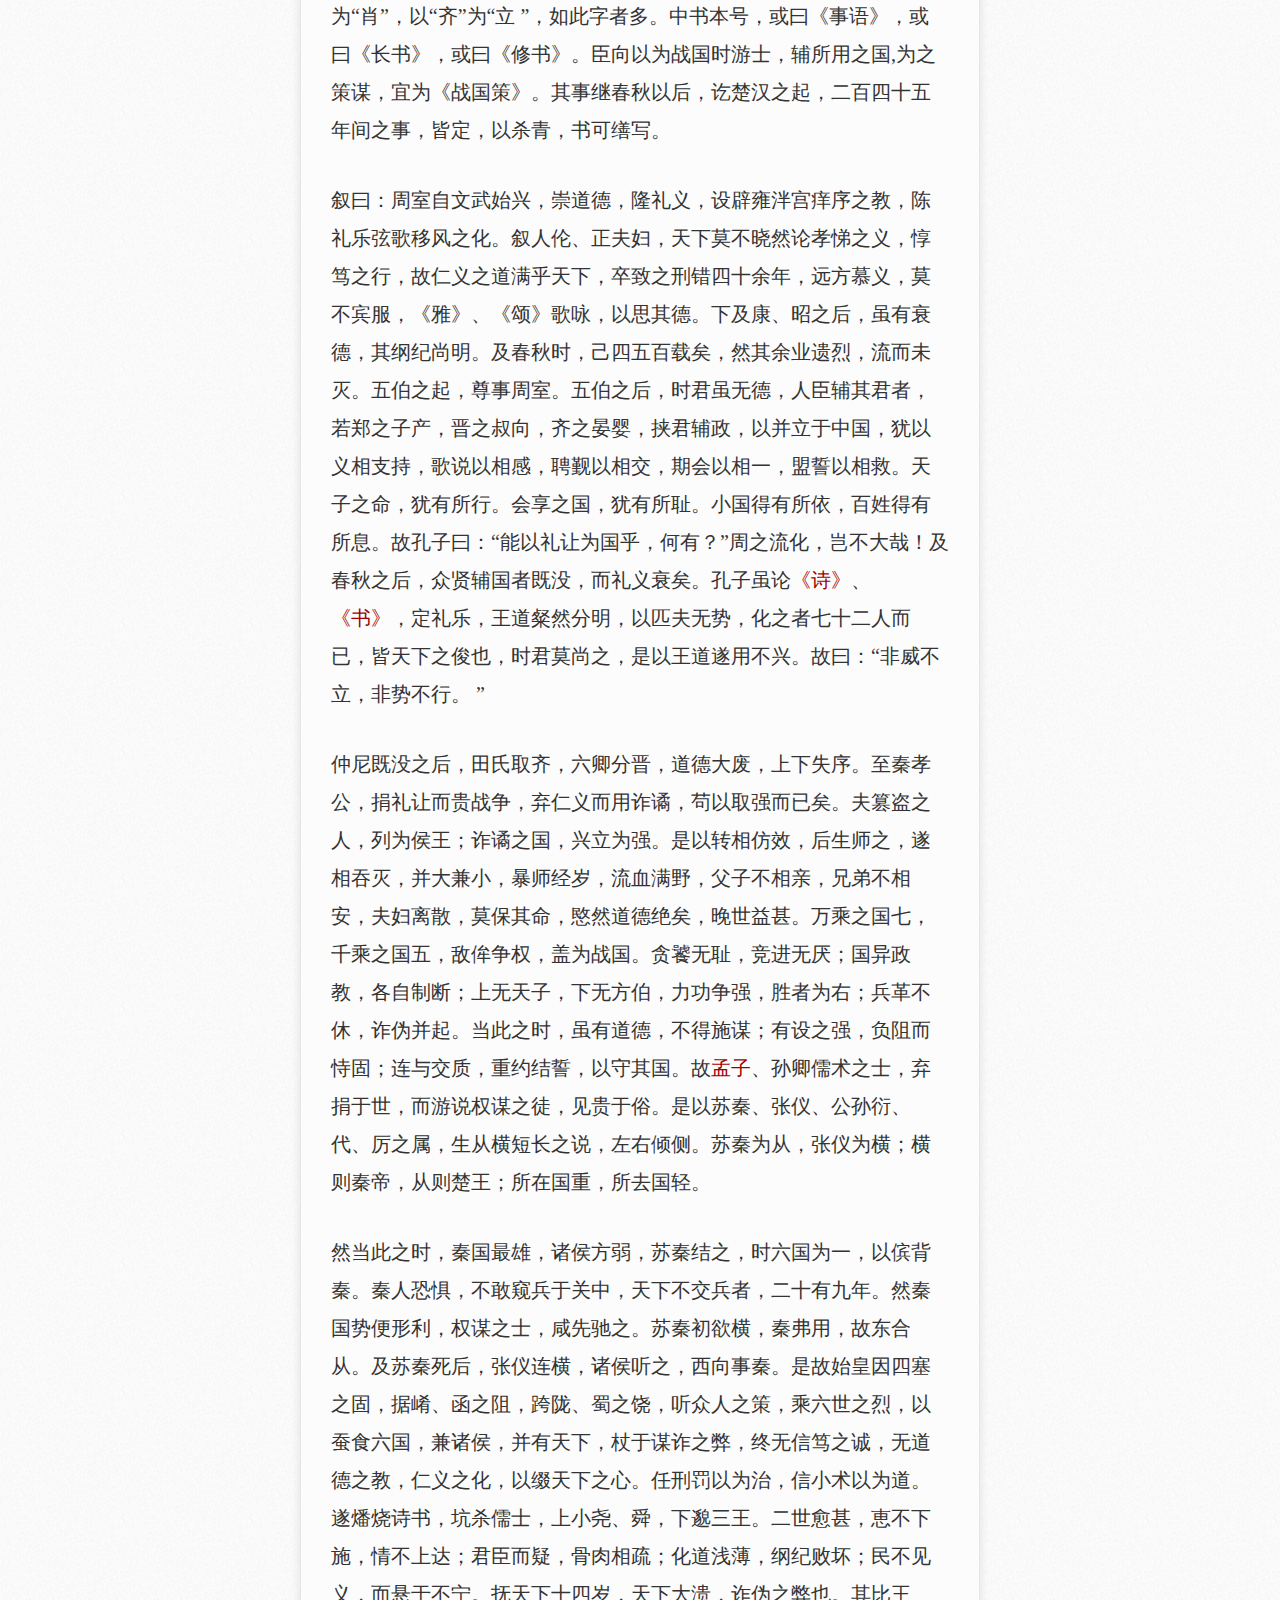
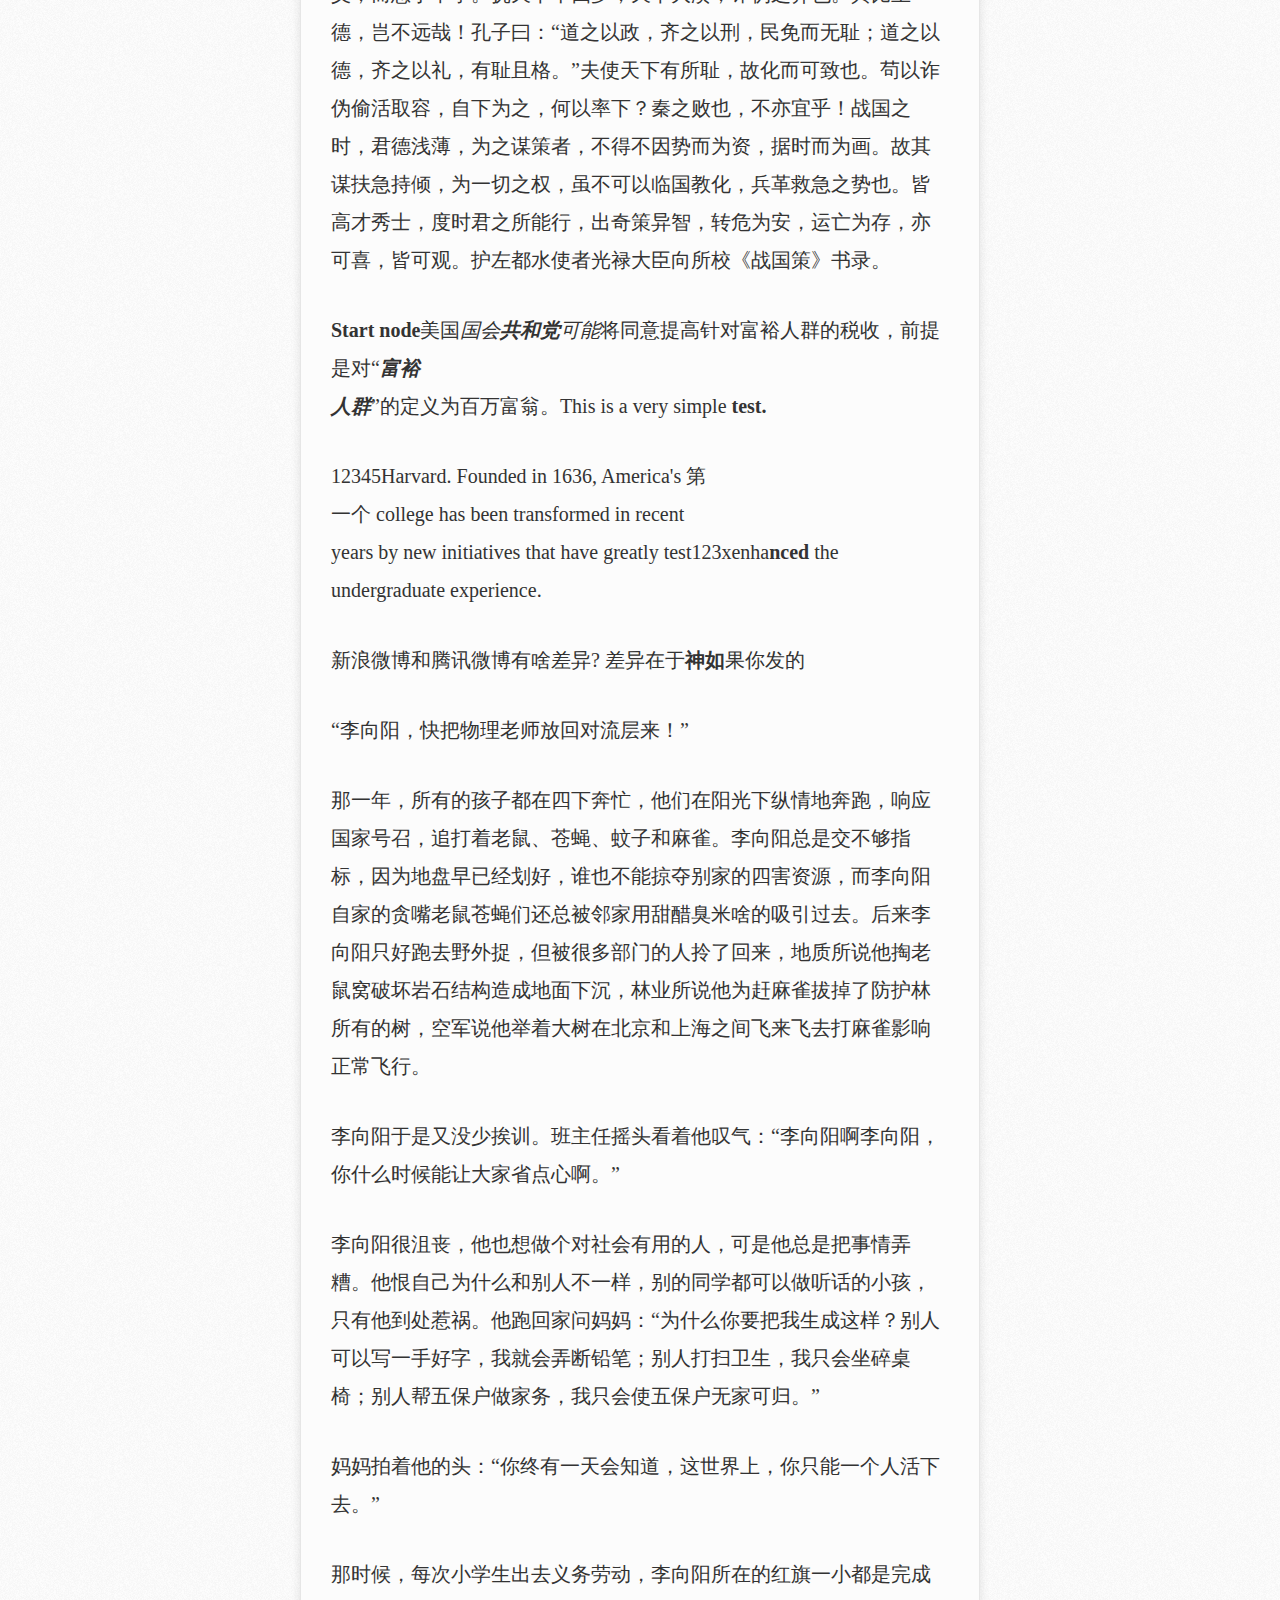
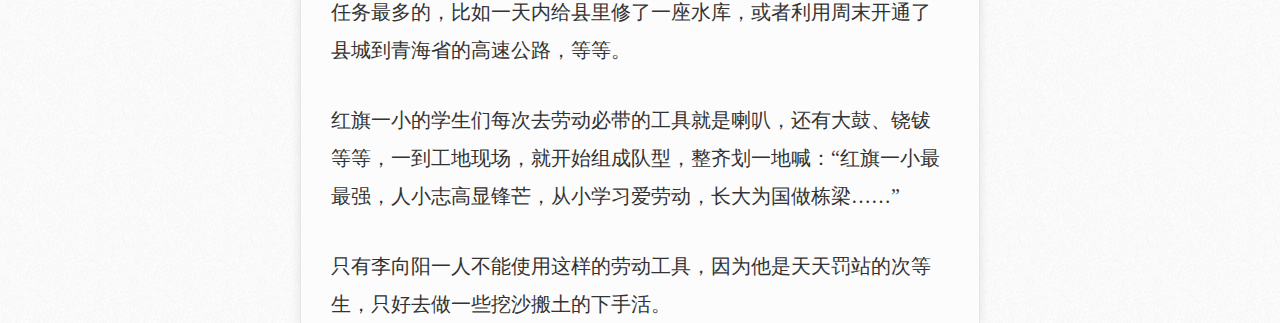
==== commit fc7b2ddc: "demo site" ====
--- a/index.html
+++ b/index.html
@@ -1,79 +1,47 @@
 <!DOCTYPE html>
 <html>
+<head>
+  <title>nib.io</title>
+  <meta charset="utf-8">
+  <link href="stylesheets/main.css" media="all" rel="stylesheet" type="text/css" />
 
-  <head>
-    <meta charset='utf-8' />
-    <meta http-equiv="X-UA-Compatible" content="chrome=1" />
-    <meta name="description" content="Tofu-ui : Use Range to detect and split dom node at the line of selected word." />
+  <script src="javascripts/utils/JSONSerializer.js" type="text/javascript"></script>
+  <script src="javascripts/utils/LineRanger.js" type="text/javascript"></script>
+  <script src="javascripts/utils/SplitManager.js" type="text/javascript"></script>
+  <script src="javascripts/utils/bind.js" type="text/javascript"></script>
 
-    <link rel="stylesheet" type="text/css" media="screen" href="stylesheets/stylesheet.css">
+  <script src="javascripts/IFrame.js" type="text/javascript"></script>
+  <script src="javascripts/Stripe.js" type="text/javascript"></script>
 
-    <title>Tofu-ui</title>
-  </head>
+  <script src="javascripts/main.js" type="text/javascript"></script>
 
-  <body>
-
-    <!-- HEADER -->
-    <div id="header_wrap" class="outer">
-        <header class="inner">
-          <a id="forkme_banner" href="https://github.com/liy/tofu-ui">View on GitHub</a>
-
-          <h1 id="project_title">Tofu-ui</h1>
-          <h2 id="project_tagline">Use Range to detect and split dom node at the line of selected word.</h2>
-
-            <section id="downloads">
-              <a class="zip_download_link" href="https://github.com/liy/tofu-ui/zipball/master">Download this project as a .zip file</a>
-              <a class="tar_download_link" href="https://github.com/liy/tofu-ui/tarball/master">Download this project as a tar.gz file</a>
-            </section>
-        </header>
+  <script type="text/javascript" src="javascripts/greensock/plugins/CSSPlugin.min.js"></script>
+  <script type="text/javascript" src="javascripts/greensock/easing/EasePack.min.js"></script>
+  <script type="text/javascript" src="javascripts/greensock/TweenLite.min.js"></script>
+  <script src="javascripts/greensock/TweenMax.min.js" type="text/javascript"></script>
+  <script src="javascripts/greensock/TweenLite.min.js" type="text/javascript"></script>
+</head>
+<body>
+<div class="container">
+  <article id="article-content">
+    <div class="paper" data-splitable="true" contenteditable="true">
+      <header><h1>This is the title</h1><i><a href="http://google.com">g<b test="ooooo">oo</b>gle</a></i>
+      <img src="testing image"></header>
+      <br>
+      <img src="imag2">
+      <p>You’re <em><i>sitting</i> in 10A</em>, flirting with the attractive stranger in 10B inside an aluminum tube. What you don’t know is that your immune system has been brought to its knees (and that said stranger is already taken).</p><p>When you’re flying your immune system is invisibly weakened because the cabin humidity level is purposefully and dramatically reduced. That dull headache and fatigue you experience while traveling is from dehydration. While that sucks, the real cause of what makes you sick has to do with your mucociliary clearance system.</p><p>Without humidity, the thin film of mucus in your respiratory system that acts as a filter for microorganisms and protects you from getting sick stops functioning. The air being breathed by hundreds of people is circulated throughout the cabin while you’re buckled helplessly in your seat. If your mucociliary clearance system is an expert swordsman, the lower-than-Death Valley humidity level is Indiana Jones with a pistol.</p>
+      <p>“Why the fuck would anyone reduce humidity purposefully?” is probably the question running through your mind. Well, a great number of scientists and engineers have been looking out for you, and this humidity reduction is definitely in your best interest; the key reason lies in the material the airplane fuselage is made from: <em>aluminum</em>. Humidity contributes towards corrosion in aluminum. This can lead to <a href="/r/?url=http%3A%2F%2Fen.wikipedia.org%2Fwiki%2FAloha_Airlines_Flight_243">explosive decompression</a> mid-flight, which I think we can all agree is much worse than getting sick.</p><p>As an engineer, I get excited about new engineering technologies and there’s a glimmer of hope on the horizon. Composite materials like carbon fiber reinforced plastic (CFRP) are now replacing aluminum to construct future aircraft such as the Boeing 787. Although the real reason CFRP is used is to reduce weight and therefore reduce fuel consumption, but the happy side-effect is this material can tolerate higher humidity levels.</p>
+      <p>So for now, stay hydrated while flying, but get excited for future aircraft! And hug a scientist or engineer you know.</p>
+      <p>护左都水使者光禄大夫臣向言：所校中《<a rel="external" href="http://www.zggdwx.com/zhanguo.html">战国策</a>》书，中书余卷，错乱相糅莒。又有国别者八篇，少不足。臣向因国别者，略以时次之，分别不以序者以相补，除复重，得三十三篇。本字多误为半字，以“赵”为“肖”，以“齐”为“立 ”，如此字者多。中书本号，或曰《事语》，或曰《长书》，或曰《修书》。臣向以为战国时游士，辅所用之国,为之策谋，宜为《战国策》。其事继春秋以后，讫楚汉之起，二百四十五年间之事，皆定，以杀青，书可缮写。</p>
+      <p>叙曰：周室自文武始兴，崇道德，隆礼义，设辟雍泮宫痒序之教，陈礼乐弦歌移风之化。叙人伦、正夫妇，天下莫不晓然论孝悌之义，惇笃之行，故仁义之道满乎天下，卒致之刑错四十余年，远方慕义，莫不宾服，《雅》、《颂》歌咏，以思其德。下及康、昭之后，虽有衰德，其纲纪尚明。及春秋时，己四五百载矣，然其余业遗烈，流而未灭。五伯之起，尊事周室。五伯之后，时君虽无德，人臣辅其君者，若郑之子产，晋之叔向，齐之晏婴，挟君辅政，以并立于中国，犹以义相支持，歌说以相感，聘觐以相交，期会以相一，盟誓以相救。天子之命，犹有所行。会享之国，犹有所耻。小国得有所依，百姓得有所息。故孔子曰：“能以礼让为国乎，何有？”周之流化，岂不大哉！及春秋之后，众贤辅国者既没，而礼义衰矣。孔子虽论<a rel="external" href="http://www.zggdwx.com/shijing.html">《诗》</a>、<a rel="external" href="http://www.zggdwx.com/shangshu.html">《书》</a>，定礼乐，王道粲然分明，以匹夫无势，化之者七十二人而已，皆天下之俊也，时君莫尚之，是以王道遂用不兴。故曰：“非威不立，非势不行。 ”</p>
+      <p>仲尼既没之后，田氏取齐，六卿分晋，道德大废，上下失序。至秦孝公，捐礼让而贵战争，弃仁义而用诈谲，茍以取强而已矣。夫篡盗之人，列为侯王；诈谲之国，兴立为强。是以转相仿效，后生师之，遂相吞灭，并大兼小，暴师经岁，流血满野，父子不相亲，兄弟不相安，夫妇离散，莫保其命，愍然道德绝矣，晚世益甚。万乘之国七，千乘之国五，敌侔争权，盖为战国。贪饕无耻，竞进无厌；国异政教，各自制断；上无天子，下无方伯，力功争强，胜者为右；兵革不休，诈伪并起。当此之时，虽有道德，不得施谋；有设之强，负阻而恃固；连与交质，重约结誓，以守其国。故<a rel="external" href="http://www.zggdwx.com/mengzi.html">孟子</a>、孙卿儒术之士，弃捐于世，而游说权谋之徒，见贵于俗。是以苏秦、张仪、公孙衍、代、厉之属，生从横短长之说，左右倾侧。苏秦为从，张仪为横；横则秦帝，从则楚王；所在国重，所去国轻。</p>
+      <p>然当此之时，秦国最雄，诸侯方弱，苏秦结之，时六国为一，以傧背秦。秦人恐惧，不敢窥兵于关中，天下不交兵者，二十有九年。然秦国势便形利，权谋之士，咸先驰之。苏秦初欲横，秦弗用，故东合从。及苏秦死后，张仪连横，诸侯听之，西向事秦。是故始皇因四塞之固，据崤、函之阻，跨陇、蜀之饶，听众人之策，乘六世之烈，以蚕食六国，兼诸侯，并有天下，杖于谋诈之弊，终无信笃之诚，无道德之教，仁义之化，以缀天下之心。任刑罚以为治，信小术以为道。遂燔烧诗书，坑杀儒士，上小尧、舜，下邈三王。二世愈甚，恵不下施，情不上达；君臣而疑，骨肉相疏；化道浅薄，纲纪败坏；民不见义，而悬于不宁。抚天下十四岁，天下大溃，诈伪之弊也。其比王德，岂不远哉！孔子曰：“道之以政，齐之以刑，民免而无耻；道之以德，齐之以礼，有耻且格。”夫使天下有所耻，故化而可致也。茍以诈伪偷活取容，自下为之，何以率下？秦之败也，不亦宜乎！战国之时，君德浅薄，为之谋策者，不得不因势而为资，据时而为画。故其谋扶急持倾，为一切之权，虽不可以临国教化，兵革救急之势也。皆高才秀士，度时君之所能行，出奇策异智，转危为安，运亡为存，亦可喜，皆可观。护左都水使者光禄大臣向所校《战国策》书录。</p>
+      <p><b>Start node</b>美国<i>国会<b>共和党</b>可能</i>将同意提高针对富裕人群的税收，前提是对“<i><b>富裕<br/>人群</b></i>”的定义为百万富翁。This is a very simple <b>test.</b></p>
+      <p>12345<span>Harvard</span>. Founded in 1636, America's 第<br>一个 college has been transformed in recent<br>years by new initiatives that have greatly <span>test</span>123<span>xenha<b>nced</b></span> the undergraduate experience.</p>
+      <p>新浪微博和腾讯微博有啥差异? <span></span>差异在于<b>神如</b>果你发的</p>
+      <p>“李向阳，快把物理老师放回对流层来！”</p><p>那一年，所有的孩子都在四下奔忙，他们在阳光下纵情地奔跑，响应国家号召，追打着老鼠、苍蝇、蚊子和麻雀。李向阳总是交不够指标，因为地盘早已经划好，谁也不能掠夺别家的四害资源，而李向阳自家的贪嘴老鼠苍蝇们还总被邻家用甜醋臭米啥的吸引过去。后来李向阳只好跑去野外捉，但被很多部门的人拎了回来，地质所说他掏老鼠窝破坏岩石结构造成地面下沉，林业所说他为赶麻雀拔掉了防护林所有的树，空军说他举着大树在北京和上海之间飞来飞去打麻雀影响正常飞行。</p><p>李向阳于是又没少挨训。班主任摇头看着他叹气：“李向阳啊李向阳，你什么时候能让大家省点心啊。”</p><p>李向阳很沮丧，他也想做个对社会有用的人，可是他总是把事情弄糟。他恨自己为什么和别人不一样，别的同学都可以做听话的小孩，只有他到处惹祸。他跑回家问妈妈：“为什么你要把我生成这样？别人可以写一手好字，我就会弄断铅笔；别人打扫卫生，我只会坐碎桌椅；别人帮五保户做家务，我只会使五保户无家可归。”</p><p>妈妈拍着他的头：“你终有一天会知道，这世界上，你只能一个人活下去。”</p><p>那时候，每次小学生出去义务劳动，李向阳所在的红旗一小都是完成任务最多的，比如一天内给县里修了一座水库，或者利用周末开通了县城到青海省的高速公路，等等。</p><p>红旗一小的学生们每次去劳动必带的工具就是喇叭，还有大鼓、铙钹等等，一到工地现场，就开始组成队型，整齐划一地喊：“红旗一小最最强，人小志高显锋芒，从小学习爱劳动，长大为国做栋梁……”</p><p>只有李向阳一人不能使用这样的劳动工具，因为他是天天罚站的次等生，只好去做一些挖沙搬土的下手活。</p>
     </div>
-
-    <!-- MAIN CONTENT -->
-    <div id="main_content_wrap" class="outer">
-      <section id="main_content" class="inner">
-        <h3>
-<a name="welcome-to-github-pages" class="anchor" href="#welcome-to-github-pages"><span class="octicon octicon-link"></span></a>Welcome to GitHub Pages.</h3>
-
-<p>This automatic page generator is the easiest way to create beautiful pages for all of your projects. Author your page content here using GitHub Flavored Markdown, select a template crafted by a designer, and publish. After your page is generated, you can check out the new branch:</p>
-
-<pre><code>$ cd your_repo_root/repo_name
-$ git fetch origin
-$ git checkout gh-pages
-</code></pre>
-
-<p>If you're using the GitHub for Mac, simply sync your repository and you'll see the new branch.</p>
-
-<h3>
-<a name="designer-templates" class="anchor" href="#designer-templates"><span class="octicon octicon-link"></span></a>Designer Templates</h3>
-
-<p>We've crafted some handsome templates for you to use. Go ahead and continue to layouts to browse through them. You can easily go back to edit your page before publishing. After publishing your page, you can revisit the page generator and switch to another theme. Your Page content will be preserved if it remained markdown format.</p>
-
-<h3>
-<a name="rather-drive-stick" class="anchor" href="#rather-drive-stick"><span class="octicon octicon-link"></span></a>Rather Drive Stick?</h3>
-
-<p>If you prefer to not use the automatic generator, push a branch named <code>gh-pages</code> to your repository to create a page manually. In addition to supporting regular HTML content, GitHub Pages support Jekyll, a simple, blog aware static site generator written by our own Tom Preston-Werner. Jekyll makes it easy to create site-wide headers and footers without having to copy them across every page. It also offers intelligent blog support and other advanced templating features.</p>
-
-<h3>
-<a name="authors-and-contributors" class="anchor" href="#authors-and-contributors"><span class="octicon octicon-link"></span></a>Authors and Contributors</h3>
-
-<p>You can <a href="https://github.com/blog/821" class="user-mention">@mention</a> a GitHub username to generate a link to their profile. The resulting <code>&lt;a&gt;</code> element will link to the contributor's GitHub Profile. For example: In 2007, Chris Wanstrath (<a href="https://github.com/defunkt" class="user-mention">@defunkt</a>), PJ Hyett (<a href="https://github.com/pjhyett" class="user-mention">@pjhyett</a>), and Tom Preston-Werner (<a href="https://github.com/mojombo" class="user-mention">@mojombo</a>) founded GitHub.</p>
-
-<h3>
-<a name="support-or-contact" class="anchor" href="#support-or-contact"><span class="octicon octicon-link"></span></a>Support or Contact</h3>
-
-<p>Having trouble with Pages? Check out the documentation at <a href="http://help.github.com/pages">http://help.github.com/pages</a> or contact <a href="mailto:support@github.com">support@github.com</a> and we’ll help you sort it out.</p>
-      </section>
-    </div>
-
-    <!-- FOOTER  -->
-    <div id="footer_wrap" class="outer">
-      <footer class="inner">
-        <p class="copyright">Tofu-ui maintained by <a href="https://github.com/liy">liy</a></p>
-        <p>Published with <a href="http://pages.github.com">GitHub Pages</a></p>
-      </footer>
-    </div>
-
-    
-
-  </body>
+  </article>
+</div>
+</body>
 </html>
--- a/stylesheets/main.css
+++ b/stylesheets/main.css
@@ -0,0 +1,73 @@
+body {
+  margin: 0;
+
+  font-family: Georgia, "STHeiti", "Microsoft YaHei", "Times New Roman", Times, serif;
+  font-size: 20px;
+  color: #333;
+
+  background-color: #F9F9F9;
+  background-image:url('../bg.png');
+
+}
+
+a {
+  text-decoration: none;
+  color: #A00000;
+}
+
+a:hover{
+  text-decoration: underline;
+}
+
+h1 {
+  margin: 0;
+  padding-top: 1em;
+}
+
+p {
+  margin: 0;
+  line-height: 1.9em;
+  margin-top: 1.6em;
+}
+
+::selection {
+  background: rgba(0, 0, 0, 0.1); /* Safari */
+}
+
+::-moz-selection {
+  background: rgba(0, 0, 0, 0.1); /* Firefox */
+}
+
+.paper {
+  width: 680px;
+  margin: 0 auto;
+  padding: 0 1.5em;
+
+  -webkit-box-sizing: border-box;
+     -moz-box-sizing: border-box;
+          box-sizing: border-box;
+
+  border-left: 1pt solid #E6E6E6;
+  border-right: 1pt solid #E6E6E6;
+  /*border-bottom: 1pt solid #E6E6E6;*/
+  border-top: 1pt solid #FFF;
+
+  background-color: #FCFCFC;
+
+  -moz-box-shadow:    0 0 10px rgba(0, 0, 0, 0.1);
+  -webkit-box-shadow: 0 0 10px rgba(0, 0, 0, 0.1);
+  box-shadow:         0 0 10px rgba(0, 0, 0, 0.1);
+}
+
+.paper:focus{
+  /* disable the focus outline */
+  outline: none;
+}
+
+.paper p:first-child {
+  margin-top: 0;
+}
+
+.inserted {
+  margin: 0 auto;
+}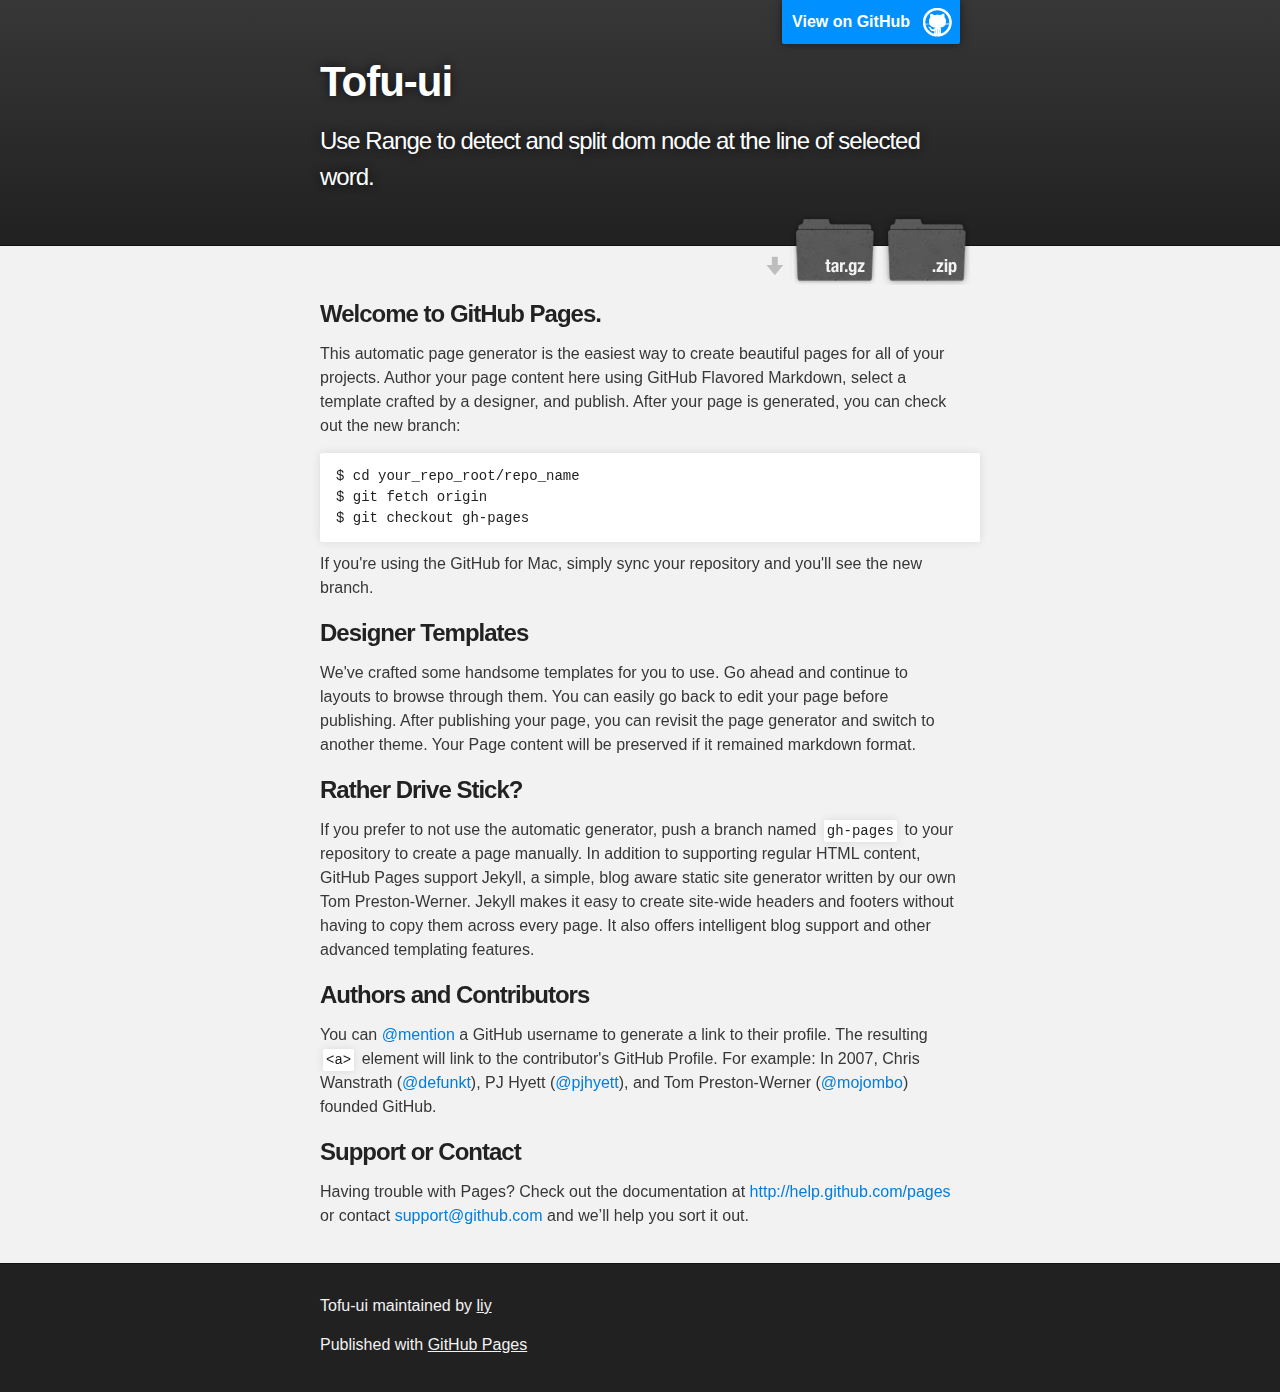
==== commit f703cfe5: "Create gh-pages branch via GitHub" ====
--- a/index.html
+++ b/index.html
@@ -1,47 +1,79 @@
 <!DOCTYPE html>
 <html>
-<head>
-  <title>nib.io</title>
-  <meta charset="utf-8">
-  <link href="stylesheets/main.css" media="all" rel="stylesheet" type="text/css" />
 
-  <script src="javascripts/utils/JSONSerializer.js" type="text/javascript"></script>
-  <script src="javascripts/utils/LineRanger.js" type="text/javascript"></script>
-  <script src="javascripts/utils/SplitManager.js" type="text/javascript"></script>
-  <script src="javascripts/utils/bind.js" type="text/javascript"></script>
+  <head>
+    <meta charset='utf-8' />
+    <meta http-equiv="X-UA-Compatible" content="chrome=1" />
+    <meta name="description" content="Tofu-ui : Use Range to detect and split dom node at the line of selected word." />
 
-  <script src="javascripts/IFrame.js" type="text/javascript"></script>
-  <script src="javascripts/Stripe.js" type="text/javascript"></script>
+    <link rel="stylesheet" type="text/css" media="screen" href="stylesheets/stylesheet.css">
 
-  <script src="javascripts/main.js" type="text/javascript"></script>
+    <title>Tofu-ui</title>
+  </head>
 
-  <script type="text/javascript" src="javascripts/greensock/plugins/CSSPlugin.min.js"></script>
-  <script type="text/javascript" src="javascripts/greensock/easing/EasePack.min.js"></script>
-  <script type="text/javascript" src="javascripts/greensock/TweenLite.min.js"></script>
-  <script src="javascripts/greensock/TweenMax.min.js" type="text/javascript"></script>
-  <script src="javascripts/greensock/TweenLite.min.js" type="text/javascript"></script>
-</head>
-<body>
-<div class="container">
-  <article id="article-content">
-    <div class="paper" data-splitable="true" contenteditable="true">
-      <header><h1>This is the title</h1><i><a href="http://google.com">g<b test="ooooo">oo</b>gle</a></i>
-      <img src="testing image"></header>
-      <br>
-      <img src="imag2">
-      <p>You’re <em><i>sitting</i> in 10A</em>, flirting with the attractive stranger in 10B inside an aluminum tube. What you don’t know is that your immune system has been brought to its knees (and that said stranger is already taken).</p><p>When you’re flying your immune system is invisibly weakened because the cabin humidity level is purposefully and dramatically reduced. That dull headache and fatigue you experience while traveling is from dehydration. While that sucks, the real cause of what makes you sick has to do with your mucociliary clearance system.</p><p>Without humidity, the thin film of mucus in your respiratory system that acts as a filter for microorganisms and protects you from getting sick stops functioning. The air being breathed by hundreds of people is circulated throughout the cabin while you’re buckled helplessly in your seat. If your mucociliary clearance system is an expert swordsman, the lower-than-Death Valley humidity level is Indiana Jones with a pistol.</p>
-      <p>“Why the fuck would anyone reduce humidity purposefully?” is probably the question running through your mind. Well, a great number of scientists and engineers have been looking out for you, and this humidity reduction is definitely in your best interest; the key reason lies in the material the airplane fuselage is made from: <em>aluminum</em>. Humidity contributes towards corrosion in aluminum. This can lead to <a href="/r/?url=http%3A%2F%2Fen.wikipedia.org%2Fwiki%2FAloha_Airlines_Flight_243">explosive decompression</a> mid-flight, which I think we can all agree is much worse than getting sick.</p><p>As an engineer, I get excited about new engineering technologies and there’s a glimmer of hope on the horizon. Composite materials like carbon fiber reinforced plastic (CFRP) are now replacing aluminum to construct future aircraft such as the Boeing 787. Although the real reason CFRP is used is to reduce weight and therefore reduce fuel consumption, but the happy side-effect is this material can tolerate higher humidity levels.</p>
-      <p>So for now, stay hydrated while flying, but get excited for future aircraft! And hug a scientist or engineer you know.</p>
-      <p>护左都水使者光禄大夫臣向言：所校中《<a rel="external" href="http://www.zggdwx.com/zhanguo.html">战国策</a>》书，中书余卷，错乱相糅莒。又有国别者八篇，少不足。臣向因国别者，略以时次之，分别不以序者以相补，除复重，得三十三篇。本字多误为半字，以“赵”为“肖”，以“齐”为“立 ”，如此字者多。中书本号，或曰《事语》，或曰《长书》，或曰《修书》。臣向以为战国时游士，辅所用之国,为之策谋，宜为《战国策》。其事继春秋以后，讫楚汉之起，二百四十五年间之事，皆定，以杀青，书可缮写。</p>
-      <p>叙曰：周室自文武始兴，崇道德，隆礼义，设辟雍泮宫痒序之教，陈礼乐弦歌移风之化。叙人伦、正夫妇，天下莫不晓然论孝悌之义，惇笃之行，故仁义之道满乎天下，卒致之刑错四十余年，远方慕义，莫不宾服，《雅》、《颂》歌咏，以思其德。下及康、昭之后，虽有衰德，其纲纪尚明。及春秋时，己四五百载矣，然其余业遗烈，流而未灭。五伯之起，尊事周室。五伯之后，时君虽无德，人臣辅其君者，若郑之子产，晋之叔向，齐之晏婴，挟君辅政，以并立于中国，犹以义相支持，歌说以相感，聘觐以相交，期会以相一，盟誓以相救。天子之命，犹有所行。会享之国，犹有所耻。小国得有所依，百姓得有所息。故孔子曰：“能以礼让为国乎，何有？”周之流化，岂不大哉！及春秋之后，众贤辅国者既没，而礼义衰矣。孔子虽论<a rel="external" href="http://www.zggdwx.com/shijing.html">《诗》</a>、<a rel="external" href="http://www.zggdwx.com/shangshu.html">《书》</a>，定礼乐，王道粲然分明，以匹夫无势，化之者七十二人而已，皆天下之俊也，时君莫尚之，是以王道遂用不兴。故曰：“非威不立，非势不行。 ”</p>
-      <p>仲尼既没之后，田氏取齐，六卿分晋，道德大废，上下失序。至秦孝公，捐礼让而贵战争，弃仁义而用诈谲，茍以取强而已矣。夫篡盗之人，列为侯王；诈谲之国，兴立为强。是以转相仿效，后生师之，遂相吞灭，并大兼小，暴师经岁，流血满野，父子不相亲，兄弟不相安，夫妇离散，莫保其命，愍然道德绝矣，晚世益甚。万乘之国七，千乘之国五，敌侔争权，盖为战国。贪饕无耻，竞进无厌；国异政教，各自制断；上无天子，下无方伯，力功争强，胜者为右；兵革不休，诈伪并起。当此之时，虽有道德，不得施谋；有设之强，负阻而恃固；连与交质，重约结誓，以守其国。故<a rel="external" href="http://www.zggdwx.com/mengzi.html">孟子</a>、孙卿儒术之士，弃捐于世，而游说权谋之徒，见贵于俗。是以苏秦、张仪、公孙衍、代、厉之属，生从横短长之说，左右倾侧。苏秦为从，张仪为横；横则秦帝，从则楚王；所在国重，所去国轻。</p>
-      <p>然当此之时，秦国最雄，诸侯方弱，苏秦结之，时六国为一，以傧背秦。秦人恐惧，不敢窥兵于关中，天下不交兵者，二十有九年。然秦国势便形利，权谋之士，咸先驰之。苏秦初欲横，秦弗用，故东合从。及苏秦死后，张仪连横，诸侯听之，西向事秦。是故始皇因四塞之固，据崤、函之阻，跨陇、蜀之饶，听众人之策，乘六世之烈，以蚕食六国，兼诸侯，并有天下，杖于谋诈之弊，终无信笃之诚，无道德之教，仁义之化，以缀天下之心。任刑罚以为治，信小术以为道。遂燔烧诗书，坑杀儒士，上小尧、舜，下邈三王。二世愈甚，恵不下施，情不上达；君臣而疑，骨肉相疏；化道浅薄，纲纪败坏；民不见义，而悬于不宁。抚天下十四岁，天下大溃，诈伪之弊也。其比王德，岂不远哉！孔子曰：“道之以政，齐之以刑，民免而无耻；道之以德，齐之以礼，有耻且格。”夫使天下有所耻，故化而可致也。茍以诈伪偷活取容，自下为之，何以率下？秦之败也，不亦宜乎！战国之时，君德浅薄，为之谋策者，不得不因势而为资，据时而为画。故其谋扶急持倾，为一切之权，虽不可以临国教化，兵革救急之势也。皆高才秀士，度时君之所能行，出奇策异智，转危为安，运亡为存，亦可喜，皆可观。护左都水使者光禄大臣向所校《战国策》书录。</p>
-      <p><b>Start node</b>美国<i>国会<b>共和党</b>可能</i>将同意提高针对富裕人群的税收，前提是对“<i><b>富裕<br/>人群</b></i>”的定义为百万富翁。This is a very simple <b>test.</b></p>
-      <p>12345<span>Harvard</span>. Founded in 1636, America's 第<br>一个 college has been transformed in recent<br>years by new initiatives that have greatly <span>test</span>123<span>xenha<b>nced</b></span> the undergraduate experience.</p>
-      <p>新浪微博和腾讯微博有啥差异? <span></span>差异在于<b>神如</b>果你发的</p>
-      <p>“李向阳，快把物理老师放回对流层来！”</p><p>那一年，所有的孩子都在四下奔忙，他们在阳光下纵情地奔跑，响应国家号召，追打着老鼠、苍蝇、蚊子和麻雀。李向阳总是交不够指标，因为地盘早已经划好，谁也不能掠夺别家的四害资源，而李向阳自家的贪嘴老鼠苍蝇们还总被邻家用甜醋臭米啥的吸引过去。后来李向阳只好跑去野外捉，但被很多部门的人拎了回来，地质所说他掏老鼠窝破坏岩石结构造成地面下沉，林业所说他为赶麻雀拔掉了防护林所有的树，空军说他举着大树在北京和上海之间飞来飞去打麻雀影响正常飞行。</p><p>李向阳于是又没少挨训。班主任摇头看着他叹气：“李向阳啊李向阳，你什么时候能让大家省点心啊。”</p><p>李向阳很沮丧，他也想做个对社会有用的人，可是他总是把事情弄糟。他恨自己为什么和别人不一样，别的同学都可以做听话的小孩，只有他到处惹祸。他跑回家问妈妈：“为什么你要把我生成这样？别人可以写一手好字，我就会弄断铅笔；别人打扫卫生，我只会坐碎桌椅；别人帮五保户做家务，我只会使五保户无家可归。”</p><p>妈妈拍着他的头：“你终有一天会知道，这世界上，你只能一个人活下去。”</p><p>那时候，每次小学生出去义务劳动，李向阳所在的红旗一小都是完成任务最多的，比如一天内给县里修了一座水库，或者利用周末开通了县城到青海省的高速公路，等等。</p><p>红旗一小的学生们每次去劳动必带的工具就是喇叭，还有大鼓、铙钹等等，一到工地现场，就开始组成队型，整齐划一地喊：“红旗一小最最强，人小志高显锋芒，从小学习爱劳动，长大为国做栋梁……”</p><p>只有李向阳一人不能使用这样的劳动工具，因为他是天天罚站的次等生，只好去做一些挖沙搬土的下手活。</p>
+  <body>
+
+    <!-- HEADER -->
+    <div id="header_wrap" class="outer">
+        <header class="inner">
+          <a id="forkme_banner" href="https://github.com/liy/tofu-ui">View on GitHub</a>
+
+          <h1 id="project_title">Tofu-ui</h1>
+          <h2 id="project_tagline">Use Range to detect and split dom node at the line of selected word.</h2>
+
+            <section id="downloads">
+              <a class="zip_download_link" href="https://github.com/liy/tofu-ui/zipball/master">Download this project as a .zip file</a>
+              <a class="tar_download_link" href="https://github.com/liy/tofu-ui/tarball/master">Download this project as a tar.gz file</a>
+            </section>
+        </header>
     </div>
-  </article>
-</div>
-</body>
+
+    <!-- MAIN CONTENT -->
+    <div id="main_content_wrap" class="outer">
+      <section id="main_content" class="inner">
+        <h3>
+<a name="welcome-to-github-pages" class="anchor" href="#welcome-to-github-pages"><span class="octicon octicon-link"></span></a>Welcome to GitHub Pages.</h3>
+
+<p>This automatic page generator is the easiest way to create beautiful pages for all of your projects. Author your page content here using GitHub Flavored Markdown, select a template crafted by a designer, and publish. After your page is generated, you can check out the new branch:</p>
+
+<pre><code>$ cd your_repo_root/repo_name
+$ git fetch origin
+$ git checkout gh-pages
+</code></pre>
+
+<p>If you're using the GitHub for Mac, simply sync your repository and you'll see the new branch.</p>
+
+<h3>
+<a name="designer-templates" class="anchor" href="#designer-templates"><span class="octicon octicon-link"></span></a>Designer Templates</h3>
+
+<p>We've crafted some handsome templates for you to use. Go ahead and continue to layouts to browse through them. You can easily go back to edit your page before publishing. After publishing your page, you can revisit the page generator and switch to another theme. Your Page content will be preserved if it remained markdown format.</p>
+
+<h3>
+<a name="rather-drive-stick" class="anchor" href="#rather-drive-stick"><span class="octicon octicon-link"></span></a>Rather Drive Stick?</h3>
+
+<p>If you prefer to not use the automatic generator, push a branch named <code>gh-pages</code> to your repository to create a page manually. In addition to supporting regular HTML content, GitHub Pages support Jekyll, a simple, blog aware static site generator written by our own Tom Preston-Werner. Jekyll makes it easy to create site-wide headers and footers without having to copy them across every page. It also offers intelligent blog support and other advanced templating features.</p>
+
+<h3>
+<a name="authors-and-contributors" class="anchor" href="#authors-and-contributors"><span class="octicon octicon-link"></span></a>Authors and Contributors</h3>
+
+<p>You can <a href="https://github.com/blog/821" class="user-mention">@mention</a> a GitHub username to generate a link to their profile. The resulting <code>&lt;a&gt;</code> element will link to the contributor's GitHub Profile. For example: In 2007, Chris Wanstrath (<a href="https://github.com/defunkt" class="user-mention">@defunkt</a>), PJ Hyett (<a href="https://github.com/pjhyett" class="user-mention">@pjhyett</a>), and Tom Preston-Werner (<a href="https://github.com/mojombo" class="user-mention">@mojombo</a>) founded GitHub.</p>
+
+<h3>
+<a name="support-or-contact" class="anchor" href="#support-or-contact"><span class="octicon octicon-link"></span></a>Support or Contact</h3>
+
+<p>Having trouble with Pages? Check out the documentation at <a href="http://help.github.com/pages">http://help.github.com/pages</a> or contact <a href="mailto:support@github.com">support@github.com</a> and we’ll help you sort it out.</p>
+      </section>
+    </div>
+
+    <!-- FOOTER  -->
+    <div id="footer_wrap" class="outer">
+      <footer class="inner">
+        <p class="copyright">Tofu-ui maintained by <a href="https://github.com/liy">liy</a></p>
+        <p>Published with <a href="http://pages.github.com">GitHub Pages</a></p>
+      </footer>
+    </div>
+
+    
+
+  </body>
 </html>
--- a/stylesheets/stylesheet.css
+++ b/stylesheets/stylesheet.css
@@ -0,0 +1,423 @@
+/*******************************************************************************
+Slate Theme for GitHub Pages
+by Jason Costello, @jsncostello
+*******************************************************************************/
+
+@import url(pygment_trac.css);
+
+/*******************************************************************************
+MeyerWeb Reset
+*******************************************************************************/
+
+html, body, div, span, applet, object, iframe,
+h1, h2, h3, h4, h5, h6, p, blockquote, pre,
+a, abbr, acronym, address, big, cite, code,
+del, dfn, em, img, ins, kbd, q, s, samp,
+small, strike, strong, sub, sup, tt, var,
+b, u, i, center,
+dl, dt, dd, ol, ul, li,
+fieldset, form, label, legend,
+table, caption, tbody, tfoot, thead, tr, th, td,
+article, aside, canvas, details, embed,
+figure, figcaption, footer, header, hgroup,
+menu, nav, output, ruby, section, summary,
+time, mark, audio, video {
+  margin: 0;
+  padding: 0;
+  border: 0;
+  font: inherit;
+  vertical-align: baseline;
+}
+
+/* HTML5 display-role reset for older browsers */
+article, aside, details, figcaption, figure,
+footer, header, hgroup, menu, nav, section {
+  display: block;
+}
+
+ol, ul {
+  list-style: none;
+}
+
+table {
+  border-collapse: collapse;
+  border-spacing: 0;
+}
+
+/*******************************************************************************
+Theme Styles
+*******************************************************************************/
+
+body {
+  box-sizing: border-box;
+  color:#373737;
+  background: #212121;
+  font-size: 16px;
+  font-family: 'Myriad Pro', Calibri, Helvetica, Arial, sans-serif;
+  line-height: 1.5;
+  -webkit-font-smoothing: antialiased;
+}
+
+h1, h2, h3, h4, h5, h6 {
+  margin: 10px 0;
+  font-weight: 700;
+  color:#222222;
+  font-family: 'Lucida Grande', 'Calibri', Helvetica, Arial, sans-serif;
+  letter-spacing: -1px;
+}
+
+h1 {
+  font-size: 36px;
+  font-weight: 700;
+}
+
+h2 {
+  padding-bottom: 10px;
+  font-size: 32px;
+  background: url('../images/bg_hr.png') repeat-x bottom;
+}
+
+h3 {
+  font-size: 24px;
+}
+
+h4 {
+  font-size: 21px;
+}
+
+h5 {
+  font-size: 18px;
+}
+
+h6 {
+  font-size: 16px;
+}
+
+p {
+  margin: 10px 0 15px 0;
+}
+
+footer p {
+  color: #f2f2f2;
+}
+
+a {
+  text-decoration: none;
+  color: #007edf;
+  text-shadow: none;
+
+  transition: color 0.5s ease;
+  transition: text-shadow 0.5s ease;
+  -webkit-transition: color 0.5s ease;
+  -webkit-transition: text-shadow 0.5s ease;
+  -moz-transition: color 0.5s ease;
+  -moz-transition: text-shadow 0.5s ease;
+  -o-transition: color 0.5s ease;
+  -o-transition: text-shadow 0.5s ease;
+  -ms-transition: color 0.5s ease;
+  -ms-transition: text-shadow 0.5s ease;
+}
+
+a:hover, a:focus {text-decoration: underline;}
+
+footer a {
+  color: #F2F2F2;
+  text-decoration: underline;
+}
+
+em {
+  font-style: italic;
+}
+
+strong {
+  font-weight: bold;
+}
+
+img {
+  position: relative;
+  margin: 0 auto;
+  max-width: 739px;
+  padding: 5px;
+  margin: 10px 0 10px 0;
+  border: 1px solid #ebebeb;
+
+  box-shadow: 0 0 5px #ebebeb;
+  -webkit-box-shadow: 0 0 5px #ebebeb;
+  -moz-box-shadow: 0 0 5px #ebebeb;
+  -o-box-shadow: 0 0 5px #ebebeb;
+  -ms-box-shadow: 0 0 5px #ebebeb;
+}
+
+p img {
+  display: inline;
+  margin: 0;
+  padding: 0;
+  vertical-align: middle;
+  text-align: center;
+  border: none;
+}
+
+pre, code {
+  width: 100%;
+  color: #222;
+  background-color: #fff;
+
+  font-family: Monaco, "Bitstream Vera Sans Mono", "Lucida Console", Terminal, monospace;
+  font-size: 14px;
+
+  border-radius: 2px;
+  -moz-border-radius: 2px;
+  -webkit-border-radius: 2px;
+}
+
+pre {
+  width: 100%;
+  padding: 10px;
+  box-shadow: 0 0 10px rgba(0,0,0,.1);
+  overflow: auto;
+}
+
+code {
+  padding: 3px;
+  margin: 0 3px;
+  box-shadow: 0 0 10px rgba(0,0,0,.1);
+}
+
+pre code {
+  display: block;
+  box-shadow: none;
+}
+
+blockquote {
+  color: #666;
+  margin-bottom: 20px;
+  padding: 0 0 0 20px;
+  border-left: 3px solid #bbb;
+}
+
+
+ul, ol, dl {
+  margin-bottom: 15px
+}
+
+ul {
+  list-style: inside;
+  padding-left: 20px;
+}
+
+ol {
+  list-style: decimal inside;
+  padding-left: 20px;
+}
+
+dl dt {
+  font-weight: bold;
+}
+
+dl dd {
+  padding-left: 20px;
+  font-style: italic;
+}
+
+dl p {
+  padding-left: 20px;
+  font-style: italic;
+}
+
+hr {
+  height: 1px;
+  margin-bottom: 5px;
+  border: none;
+  background: url('../images/bg_hr.png') repeat-x center;
+}
+
+table {
+  border: 1px solid #373737;
+  margin-bottom: 20px;
+  text-align: left;
+ }
+
+th {
+  font-family: 'Lucida Grande', 'Helvetica Neue', Helvetica, Arial, sans-serif;
+  padding: 10px;
+  background: #373737;
+  color: #fff;
+ }
+
+td {
+  padding: 10px;
+  border: 1px solid #373737;
+ }
+
+form {
+  background: #f2f2f2;
+  padding: 20px;
+}
+
+/*******************************************************************************
+Full-Width Styles
+*******************************************************************************/
+
+.outer {
+  width: 100%;
+}
+
+.inner {
+  position: relative;
+  max-width: 640px;
+  padding: 20px 10px;
+  margin: 0 auto;
+}
+
+#forkme_banner {
+  display: block;
+  position: absolute;
+  top:0;
+  right: 10px;
+  z-index: 10;
+  padding: 10px 50px 10px 10px;
+  color: #fff;
+  background: url('../images/blacktocat.png') #0090ff no-repeat 95% 50%;
+  font-weight: 700;
+  box-shadow: 0 0 10px rgba(0,0,0,.5);
+  border-bottom-left-radius: 2px;
+  border-bottom-right-radius: 2px;
+}
+
+#header_wrap {
+  background: #212121;
+  background: -moz-linear-gradient(top, #373737, #212121);
+  background: -webkit-linear-gradient(top, #373737, #212121);
+  background: -ms-linear-gradient(top, #373737, #212121);
+  background: -o-linear-gradient(top, #373737, #212121);
+  background: linear-gradient(top, #373737, #212121);
+}
+
+#header_wrap .inner {
+  padding: 50px 10px 30px 10px;
+}
+
+#project_title {
+  margin: 0;
+  color: #fff;
+  font-size: 42px;
+  font-weight: 700;
+  text-shadow: #111 0px 0px 10px;
+}
+
+#project_tagline {
+  color: #fff;
+  font-size: 24px;
+  font-weight: 300;
+  background: none;
+  text-shadow: #111 0px 0px 10px;
+}
+
+#downloads {
+  position: absolute;
+  width: 210px;
+  z-index: 10;
+  bottom: -40px;
+  right: 0;
+  height: 70px;
+  background: url('../images/icon_download.png') no-repeat 0% 90%;
+}
+
+.zip_download_link {
+  display: block;
+  float: right;
+  width: 90px;
+  height:70px;
+  text-indent: -5000px;
+  overflow: hidden;
+  background: url(../images/sprite_download.png) no-repeat bottom left;
+}
+
+.tar_download_link {
+  display: block;
+  float: right;
+  width: 90px;
+  height:70px;
+  text-indent: -5000px;
+  overflow: hidden;
+  background: url(../images/sprite_download.png) no-repeat bottom right;
+  margin-left: 10px;
+}
+
+.zip_download_link:hover {
+  background: url(../images/sprite_download.png) no-repeat top left;
+}
+
+.tar_download_link:hover {
+  background: url(../images/sprite_download.png) no-repeat top right;
+}
+
+#main_content_wrap {
+  background: #f2f2f2;
+  border-top: 1px solid #111;
+  border-bottom: 1px solid #111;
+}
+
+#main_content {
+  padding-top: 40px;
+}
+
+#footer_wrap {
+  background: #212121;
+}
+
+
+
+/*******************************************************************************
+Small Device Styles
+*******************************************************************************/
+
+@media screen and (max-width: 480px) {
+  body {
+    font-size:14px;
+  }
+
+  #downloads {
+    display: none;
+  }
+
+  .inner {
+    min-width: 320px;
+    max-width: 480px;
+  }
+
+  #project_title {
+  font-size: 32px;
+  }
+
+  h1 {
+    font-size: 28px;
+  }
+
+  h2 {
+    font-size: 24px;
+  }
+
+  h3 {
+    font-size: 21px;
+  }
+
+  h4 {
+    font-size: 18px;
+  }
+
+  h5 {
+    font-size: 14px;
+  }
+
+  h6 {
+    font-size: 12px;
+  }
+
+  code, pre {
+    min-width: 320px;
+    max-width: 480px;
+    font-size: 11px;
+  }
+
+}
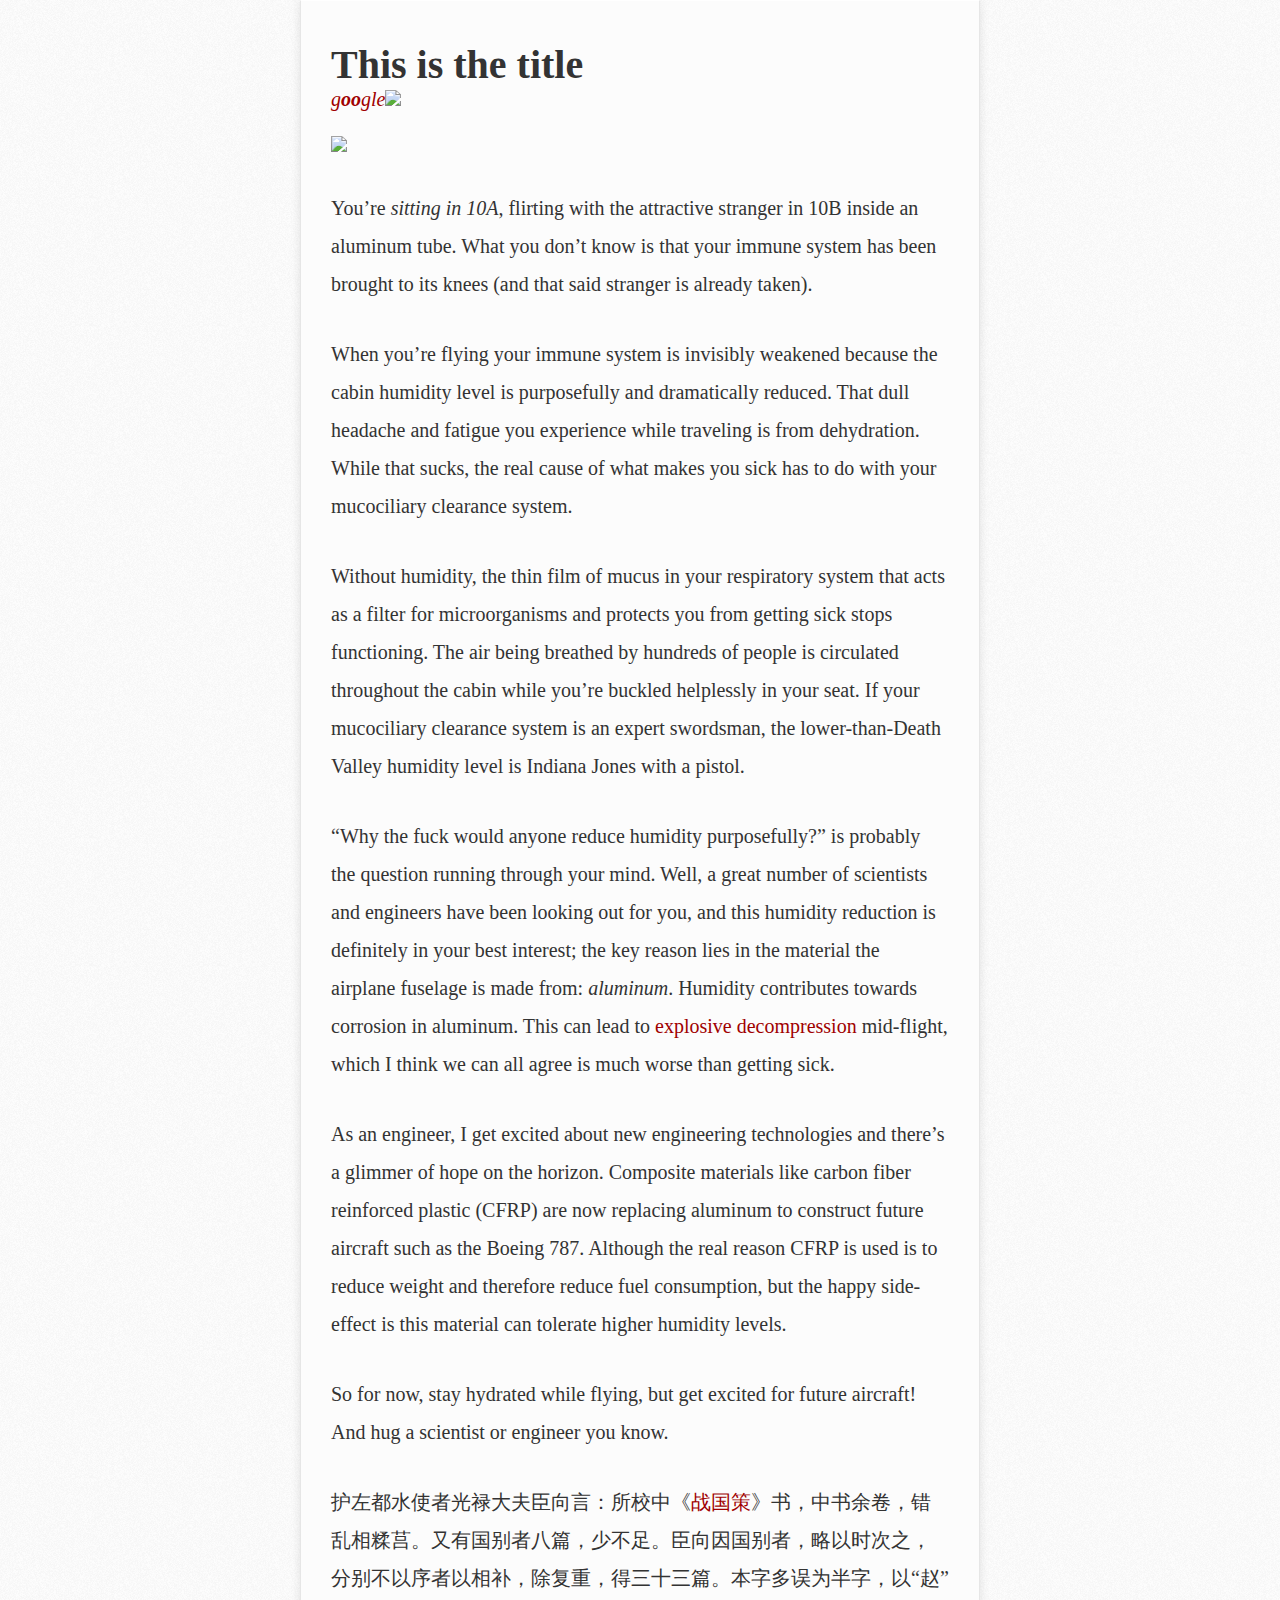
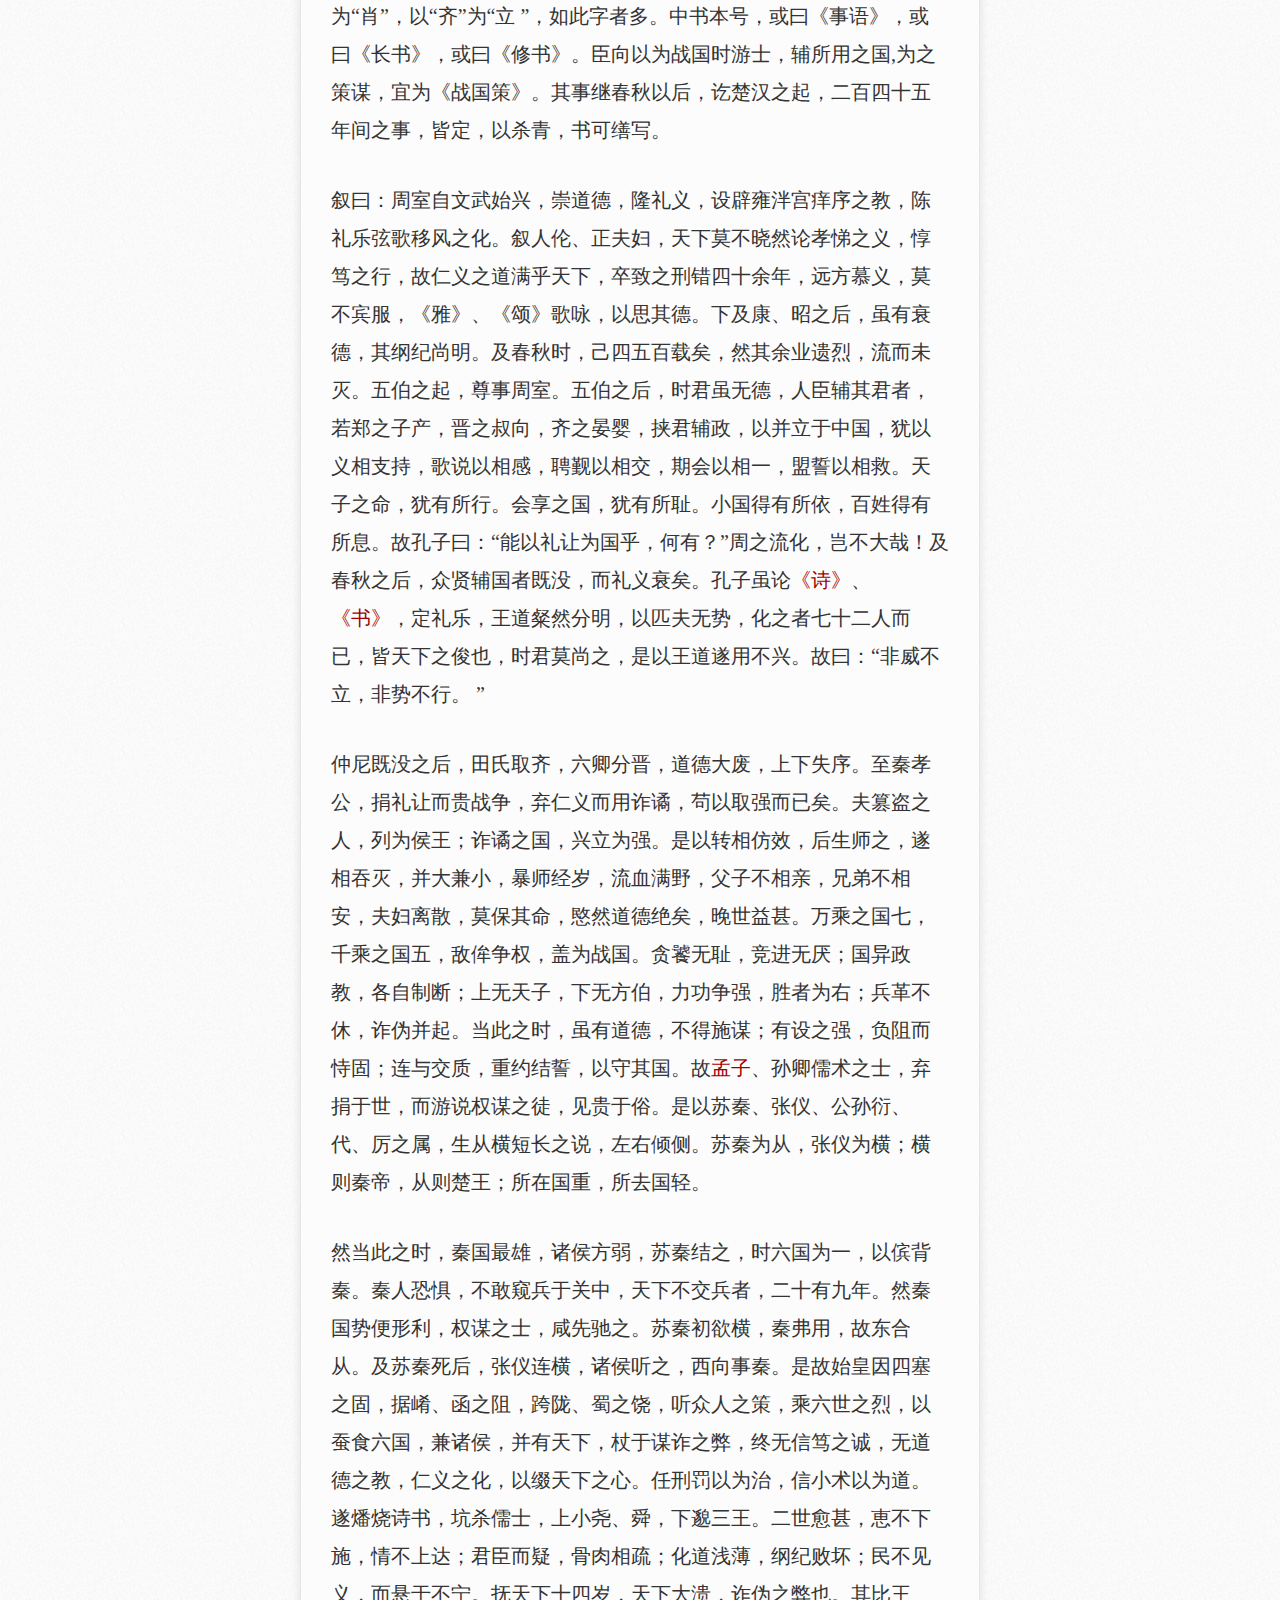
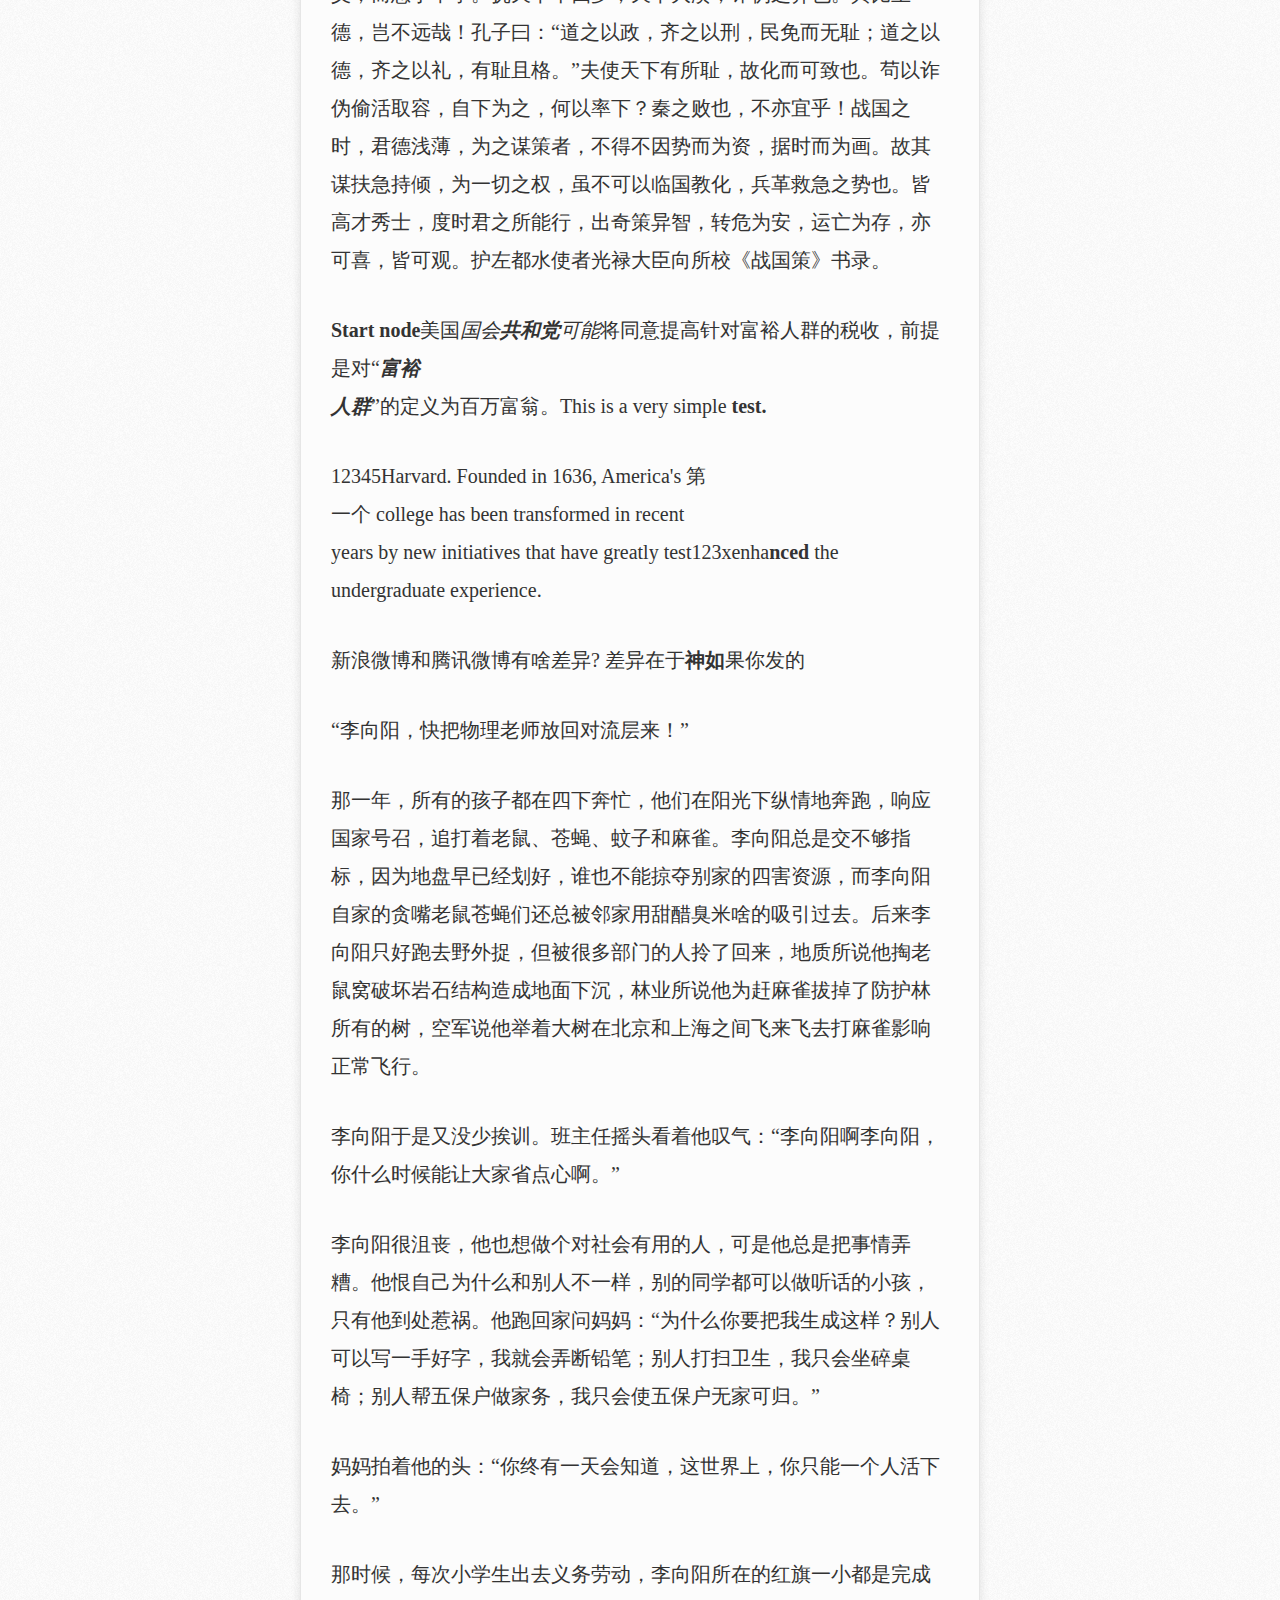
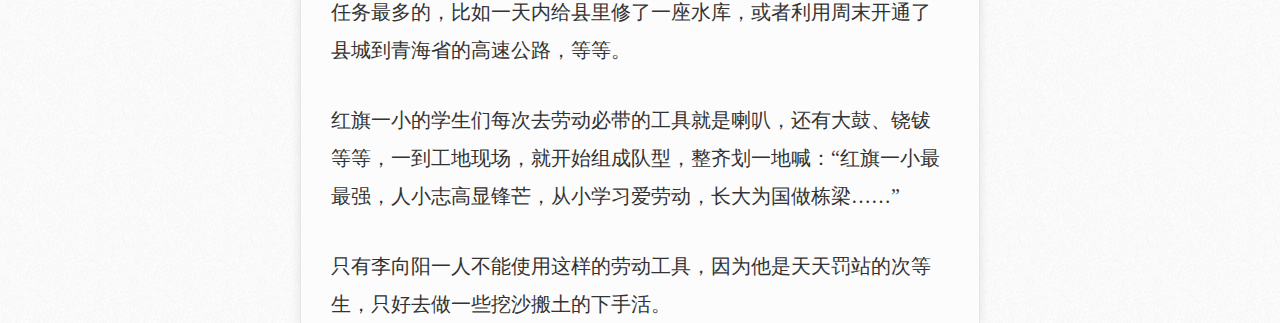
==== commit db0a841c: "update branch" ====
--- a/index.html
+++ b/index.html
@@ -1,79 +1,47 @@
 <!DOCTYPE html>
 <html>
+<head>
+  <title>nib.io</title>
+  <meta charset="utf-8">
+  <link href="stylesheets/main.css" media="all" rel="stylesheet" type="text/css" />
 
-  <head>
-    <meta charset='utf-8' />
-    <meta http-equiv="X-UA-Compatible" content="chrome=1" />
-    <meta name="description" content="Tofu-ui : Use Range to detect and split dom node at the line of selected word." />
+  <script src="javascripts/utils/JSONSerializer.js" type="text/javascript"></script>
+  <script src="javascripts/utils/LineRanger.js" type="text/javascript"></script>
+  <script src="javascripts/utils/SplitManager.js" type="text/javascript"></script>
+  <script src="javascripts/utils/bind.js" type="text/javascript"></script>
 
-    <link rel="stylesheet" type="text/css" media="screen" href="stylesheets/stylesheet.css">
+  <script src="javascripts/IFrame.js" type="text/javascript"></script>
+  <script src="javascripts/Stripe.js" type="text/javascript"></script>
 
-    <title>Tofu-ui</title>
-  </head>
+  <script src="javascripts/main.js" type="text/javascript"></script>
 
-  <body>
-
-    <!-- HEADER -->
-    <div id="header_wrap" class="outer">
-        <header class="inner">
-          <a id="forkme_banner" href="https://github.com/liy/tofu-ui">View on GitHub</a>
-
-          <h1 id="project_title">Tofu-ui</h1>
-          <h2 id="project_tagline">Use Range to detect and split dom node at the line of selected word.</h2>
-
-            <section id="downloads">
-              <a class="zip_download_link" href="https://github.com/liy/tofu-ui/zipball/master">Download this project as a .zip file</a>
-              <a class="tar_download_link" href="https://github.com/liy/tofu-ui/tarball/master">Download this project as a tar.gz file</a>
-            </section>
-        </header>
+  <script type="text/javascript" src="javascripts/greensock/plugins/CSSPlugin.min.js"></script>
+  <script type="text/javascript" src="javascripts/greensock/easing/EasePack.min.js"></script>
+  <script type="text/javascript" src="javascripts/greensock/TweenLite.min.js"></script>
+  <script src="javascripts/greensock/TweenMax.min.js" type="text/javascript"></script>
+  <script src="javascripts/greensock/TweenLite.min.js" type="text/javascript"></script>
+</head>
+<body>
+<div class="container">
+  <article id="article-content">
+    <div class="paper" data-splitable="true" contenteditable="true">
+      <header><h1>This is the title</h1><i><a href="http://google.com">g<b test="ooooo">oo</b>gle</a></i>
+      <img src="testing image"></header>
+      <br>
+      <img src="imag2">
+      <p>You’re <em><i>sitting</i> in 10A</em>, flirting with the attractive stranger in 10B inside an aluminum tube. What you don’t know is that your immune system has been brought to its knees (and that said stranger is already taken).</p><p>When you’re flying your immune system is invisibly weakened because the cabin humidity level is purposefully and dramatically reduced. That dull headache and fatigue you experience while traveling is from dehydration. While that sucks, the real cause of what makes you sick has to do with your mucociliary clearance system.</p><p>Without humidity, the thin film of mucus in your respiratory system that acts as a filter for microorganisms and protects you from getting sick stops functioning. The air being breathed by hundreds of people is circulated throughout the cabin while you’re buckled helplessly in your seat. If your mucociliary clearance system is an expert swordsman, the lower-than-Death Valley humidity level is Indiana Jones with a pistol.</p>
+      <p>“Why the fuck would anyone reduce humidity purposefully?” is probably the question running through your mind. Well, a great number of scientists and engineers have been looking out for you, and this humidity reduction is definitely in your best interest; the key reason lies in the material the airplane fuselage is made from: <em>aluminum</em>. Humidity contributes towards corrosion in aluminum. This can lead to <a href="/r/?url=http%3A%2F%2Fen.wikipedia.org%2Fwiki%2FAloha_Airlines_Flight_243">explosive decompression</a> mid-flight, which I think we can all agree is much worse than getting sick.</p><p>As an engineer, I get excited about new engineering technologies and there’s a glimmer of hope on the horizon. Composite materials like carbon fiber reinforced plastic (CFRP) are now replacing aluminum to construct future aircraft such as the Boeing 787. Although the real reason CFRP is used is to reduce weight and therefore reduce fuel consumption, but the happy side-effect is this material can tolerate higher humidity levels.</p>
+      <p>So for now, stay hydrated while flying, but get excited for future aircraft! And hug a scientist or engineer you know.</p>
+      <p>护左都水使者光禄大夫臣向言：所校中《<a rel="external" href="http://www.zggdwx.com/zhanguo.html">战国策</a>》书，中书余卷，错乱相糅莒。又有国别者八篇，少不足。臣向因国别者，略以时次之，分别不以序者以相补，除复重，得三十三篇。本字多误为半字，以“赵”为“肖”，以“齐”为“立 ”，如此字者多。中书本号，或曰《事语》，或曰《长书》，或曰《修书》。臣向以为战国时游士，辅所用之国,为之策谋，宜为《战国策》。其事继春秋以后，讫楚汉之起，二百四十五年间之事，皆定，以杀青，书可缮写。</p>
+      <p>叙曰：周室自文武始兴，崇道德，隆礼义，设辟雍泮宫痒序之教，陈礼乐弦歌移风之化。叙人伦、正夫妇，天下莫不晓然论孝悌之义，惇笃之行，故仁义之道满乎天下，卒致之刑错四十余年，远方慕义，莫不宾服，《雅》、《颂》歌咏，以思其德。下及康、昭之后，虽有衰德，其纲纪尚明。及春秋时，己四五百载矣，然其余业遗烈，流而未灭。五伯之起，尊事周室。五伯之后，时君虽无德，人臣辅其君者，若郑之子产，晋之叔向，齐之晏婴，挟君辅政，以并立于中国，犹以义相支持，歌说以相感，聘觐以相交，期会以相一，盟誓以相救。天子之命，犹有所行。会享之国，犹有所耻。小国得有所依，百姓得有所息。故孔子曰：“能以礼让为国乎，何有？”周之流化，岂不大哉！及春秋之后，众贤辅国者既没，而礼义衰矣。孔子虽论<a rel="external" href="http://www.zggdwx.com/shijing.html">《诗》</a>、<a rel="external" href="http://www.zggdwx.com/shangshu.html">《书》</a>，定礼乐，王道粲然分明，以匹夫无势，化之者七十二人而已，皆天下之俊也，时君莫尚之，是以王道遂用不兴。故曰：“非威不立，非势不行。 ”</p>
+      <p>仲尼既没之后，田氏取齐，六卿分晋，道德大废，上下失序。至秦孝公，捐礼让而贵战争，弃仁义而用诈谲，茍以取强而已矣。夫篡盗之人，列为侯王；诈谲之国，兴立为强。是以转相仿效，后生师之，遂相吞灭，并大兼小，暴师经岁，流血满野，父子不相亲，兄弟不相安，夫妇离散，莫保其命，愍然道德绝矣，晚世益甚。万乘之国七，千乘之国五，敌侔争权，盖为战国。贪饕无耻，竞进无厌；国异政教，各自制断；上无天子，下无方伯，力功争强，胜者为右；兵革不休，诈伪并起。当此之时，虽有道德，不得施谋；有设之强，负阻而恃固；连与交质，重约结誓，以守其国。故<a rel="external" href="http://www.zggdwx.com/mengzi.html">孟子</a>、孙卿儒术之士，弃捐于世，而游说权谋之徒，见贵于俗。是以苏秦、张仪、公孙衍、代、厉之属，生从横短长之说，左右倾侧。苏秦为从，张仪为横；横则秦帝，从则楚王；所在国重，所去国轻。</p>
+      <p>然当此之时，秦国最雄，诸侯方弱，苏秦结之，时六国为一，以傧背秦。秦人恐惧，不敢窥兵于关中，天下不交兵者，二十有九年。然秦国势便形利，权谋之士，咸先驰之。苏秦初欲横，秦弗用，故东合从。及苏秦死后，张仪连横，诸侯听之，西向事秦。是故始皇因四塞之固，据崤、函之阻，跨陇、蜀之饶，听众人之策，乘六世之烈，以蚕食六国，兼诸侯，并有天下，杖于谋诈之弊，终无信笃之诚，无道德之教，仁义之化，以缀天下之心。任刑罚以为治，信小术以为道。遂燔烧诗书，坑杀儒士，上小尧、舜，下邈三王。二世愈甚，恵不下施，情不上达；君臣而疑，骨肉相疏；化道浅薄，纲纪败坏；民不见义，而悬于不宁。抚天下十四岁，天下大溃，诈伪之弊也。其比王德，岂不远哉！孔子曰：“道之以政，齐之以刑，民免而无耻；道之以德，齐之以礼，有耻且格。”夫使天下有所耻，故化而可致也。茍以诈伪偷活取容，自下为之，何以率下？秦之败也，不亦宜乎！战国之时，君德浅薄，为之谋策者，不得不因势而为资，据时而为画。故其谋扶急持倾，为一切之权，虽不可以临国教化，兵革救急之势也。皆高才秀士，度时君之所能行，出奇策异智，转危为安，运亡为存，亦可喜，皆可观。护左都水使者光禄大臣向所校《战国策》书录。</p>
+      <p><b>Start node</b>美国<i>国会<b>共和党</b>可能</i>将同意提高针对富裕人群的税收，前提是对“<i><b>富裕<br/>人群</b></i>”的定义为百万富翁。This is a very simple <b>test.</b></p>
+      <p>12345<span>Harvard</span>. Founded in 1636, America's 第<br>一个 college has been transformed in recent<br>years by new initiatives that have greatly <span>test</span>123<span>xenha<b>nced</b></span> the undergraduate experience.</p>
+      <p>新浪微博和腾讯微博有啥差异? <span></span>差异在于<b>神如</b>果你发的</p>
+      <p>“李向阳，快把物理老师放回对流层来！”</p><p>那一年，所有的孩子都在四下奔忙，他们在阳光下纵情地奔跑，响应国家号召，追打着老鼠、苍蝇、蚊子和麻雀。李向阳总是交不够指标，因为地盘早已经划好，谁也不能掠夺别家的四害资源，而李向阳自家的贪嘴老鼠苍蝇们还总被邻家用甜醋臭米啥的吸引过去。后来李向阳只好跑去野外捉，但被很多部门的人拎了回来，地质所说他掏老鼠窝破坏岩石结构造成地面下沉，林业所说他为赶麻雀拔掉了防护林所有的树，空军说他举着大树在北京和上海之间飞来飞去打麻雀影响正常飞行。</p><p>李向阳于是又没少挨训。班主任摇头看着他叹气：“李向阳啊李向阳，你什么时候能让大家省点心啊。”</p><p>李向阳很沮丧，他也想做个对社会有用的人，可是他总是把事情弄糟。他恨自己为什么和别人不一样，别的同学都可以做听话的小孩，只有他到处惹祸。他跑回家问妈妈：“为什么你要把我生成这样？别人可以写一手好字，我就会弄断铅笔；别人打扫卫生，我只会坐碎桌椅；别人帮五保户做家务，我只会使五保户无家可归。”</p><p>妈妈拍着他的头：“你终有一天会知道，这世界上，你只能一个人活下去。”</p><p>那时候，每次小学生出去义务劳动，李向阳所在的红旗一小都是完成任务最多的，比如一天内给县里修了一座水库，或者利用周末开通了县城到青海省的高速公路，等等。</p><p>红旗一小的学生们每次去劳动必带的工具就是喇叭，还有大鼓、铙钹等等，一到工地现场，就开始组成队型，整齐划一地喊：“红旗一小最最强，人小志高显锋芒，从小学习爱劳动，长大为国做栋梁……”</p><p>只有李向阳一人不能使用这样的劳动工具，因为他是天天罚站的次等生，只好去做一些挖沙搬土的下手活。</p>
     </div>
-
-    <!-- MAIN CONTENT -->
-    <div id="main_content_wrap" class="outer">
-      <section id="main_content" class="inner">
-        <h3>
-<a name="welcome-to-github-pages" class="anchor" href="#welcome-to-github-pages"><span class="octicon octicon-link"></span></a>Welcome to GitHub Pages.</h3>
-
-<p>This automatic page generator is the easiest way to create beautiful pages for all of your projects. Author your page content here using GitHub Flavored Markdown, select a template crafted by a designer, and publish. After your page is generated, you can check out the new branch:</p>
-
-<pre><code>$ cd your_repo_root/repo_name
-$ git fetch origin
-$ git checkout gh-pages
-</code></pre>
-
-<p>If you're using the GitHub for Mac, simply sync your repository and you'll see the new branch.</p>
-
-<h3>
-<a name="designer-templates" class="anchor" href="#designer-templates"><span class="octicon octicon-link"></span></a>Designer Templates</h3>
-
-<p>We've crafted some handsome templates for you to use. Go ahead and continue to layouts to browse through them. You can easily go back to edit your page before publishing. After publishing your page, you can revisit the page generator and switch to another theme. Your Page content will be preserved if it remained markdown format.</p>
-
-<h3>
-<a name="rather-drive-stick" class="anchor" href="#rather-drive-stick"><span class="octicon octicon-link"></span></a>Rather Drive Stick?</h3>
-
-<p>If you prefer to not use the automatic generator, push a branch named <code>gh-pages</code> to your repository to create a page manually. In addition to supporting regular HTML content, GitHub Pages support Jekyll, a simple, blog aware static site generator written by our own Tom Preston-Werner. Jekyll makes it easy to create site-wide headers and footers without having to copy them across every page. It also offers intelligent blog support and other advanced templating features.</p>
-
-<h3>
-<a name="authors-and-contributors" class="anchor" href="#authors-and-contributors"><span class="octicon octicon-link"></span></a>Authors and Contributors</h3>
-
-<p>You can <a href="https://github.com/blog/821" class="user-mention">@mention</a> a GitHub username to generate a link to their profile. The resulting <code>&lt;a&gt;</code> element will link to the contributor's GitHub Profile. For example: In 2007, Chris Wanstrath (<a href="https://github.com/defunkt" class="user-mention">@defunkt</a>), PJ Hyett (<a href="https://github.com/pjhyett" class="user-mention">@pjhyett</a>), and Tom Preston-Werner (<a href="https://github.com/mojombo" class="user-mention">@mojombo</a>) founded GitHub.</p>
-
-<h3>
-<a name="support-or-contact" class="anchor" href="#support-or-contact"><span class="octicon octicon-link"></span></a>Support or Contact</h3>
-
-<p>Having trouble with Pages? Check out the documentation at <a href="http://help.github.com/pages">http://help.github.com/pages</a> or contact <a href="mailto:support@github.com">support@github.com</a> and we’ll help you sort it out.</p>
-      </section>
-    </div>
-
-    <!-- FOOTER  -->
-    <div id="footer_wrap" class="outer">
-      <footer class="inner">
-        <p class="copyright">Tofu-ui maintained by <a href="https://github.com/liy">liy</a></p>
-        <p>Published with <a href="http://pages.github.com">GitHub Pages</a></p>
-      </footer>
-    </div>
-
-    
-
-  </body>
+  </article>
+</div>
+</body>
 </html>
--- a/stylesheets/main.css
+++ b/stylesheets/main.css
@@ -0,0 +1,73 @@
+body {
+  margin: 0;
+
+  font-family: Georgia, "STHeiti", "Microsoft YaHei", "Times New Roman", Times, serif;
+  font-size: 20px;
+  color: #333;
+
+  background-color: #F9F9F9;
+  background-image:url('../bg.png');
+
+}
+
+a {
+  text-decoration: none;
+  color: #A00000;
+}
+
+a:hover{
+  text-decoration: underline;
+}
+
+h1 {
+  margin: 0;
+  padding-top: 1em;
+}
+
+p {
+  margin: 0;
+  line-height: 1.9em;
+  margin-top: 1.6em;
+}
+
+::selection {
+  background: rgba(0, 0, 0, 0.1); /* Safari */
+}
+
+::-moz-selection {
+  background: rgba(0, 0, 0, 0.1); /* Firefox */
+}
+
+.paper {
+  width: 680px;
+  margin: 0 auto;
+  padding: 0 1.5em;
+
+  -webkit-box-sizing: border-box;
+     -moz-box-sizing: border-box;
+          box-sizing: border-box;
+
+  border-left: 1pt solid #E6E6E6;
+  border-right: 1pt solid #E6E6E6;
+  /*border-bottom: 1pt solid #E6E6E6;*/
+  border-top: 1pt solid #FFF;
+
+  background-color: #FCFCFC;
+
+  -moz-box-shadow:    0 0 10px rgba(0, 0, 0, 0.1);
+  -webkit-box-shadow: 0 0 10px rgba(0, 0, 0, 0.1);
+  box-shadow:         0 0 10px rgba(0, 0, 0, 0.1);
+}
+
+.paper:focus{
+  /* disable the focus outline */
+  outline: none;
+}
+
+.paper p:first-child {
+  margin-top: 0;
+}
+
+.inserted {
+  margin: 0 auto;
+}